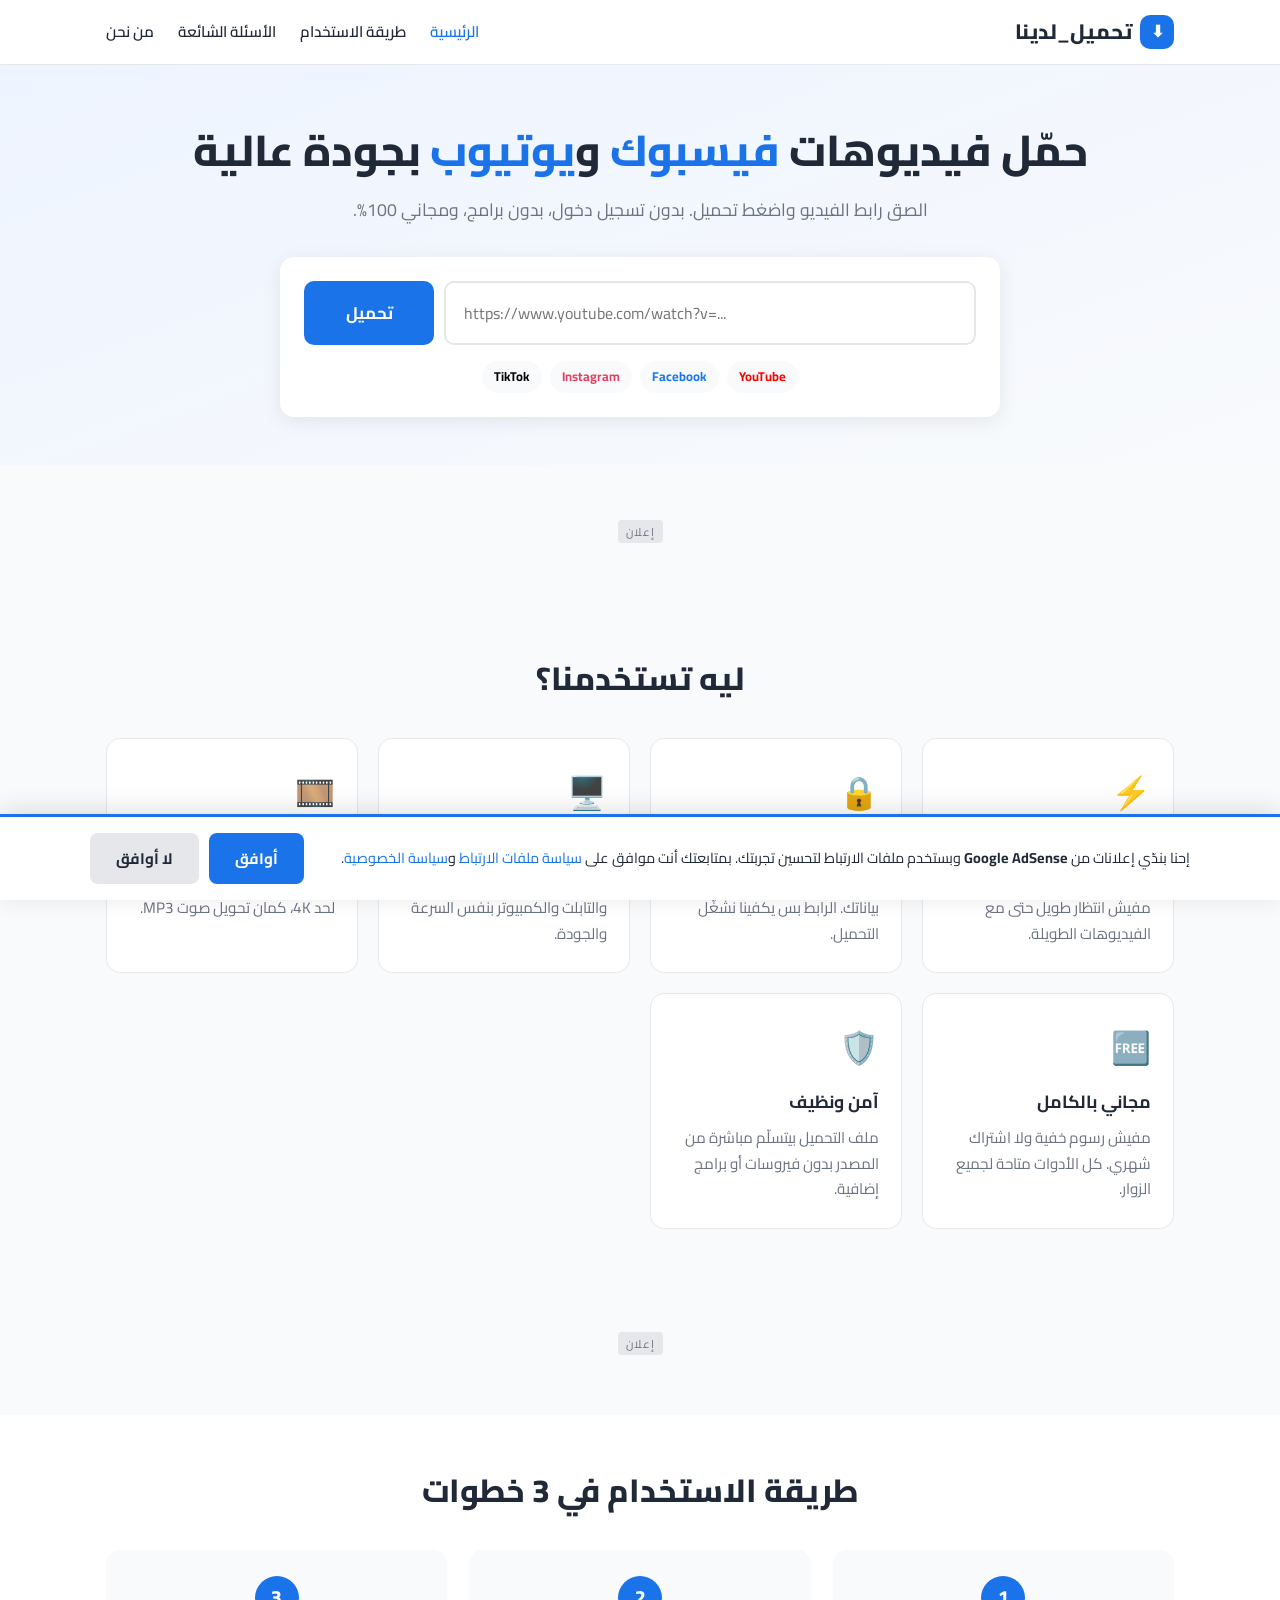
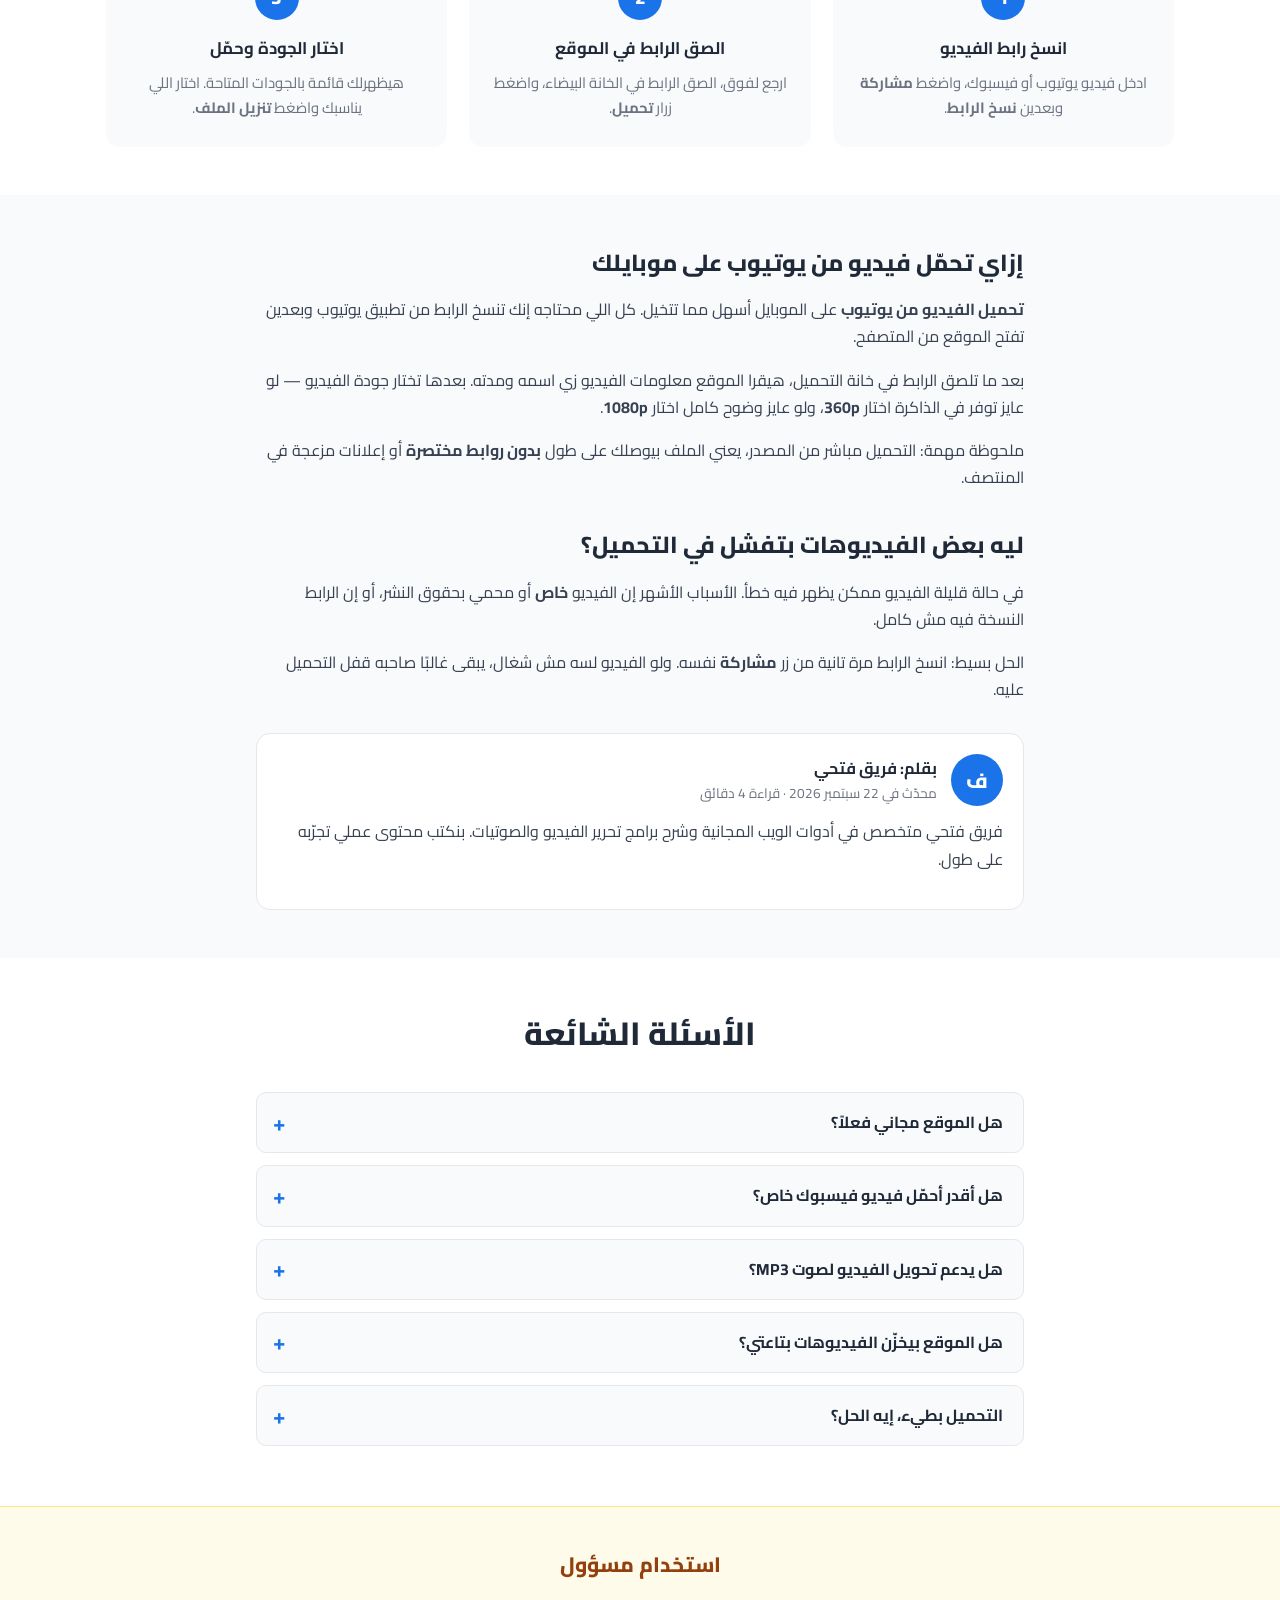
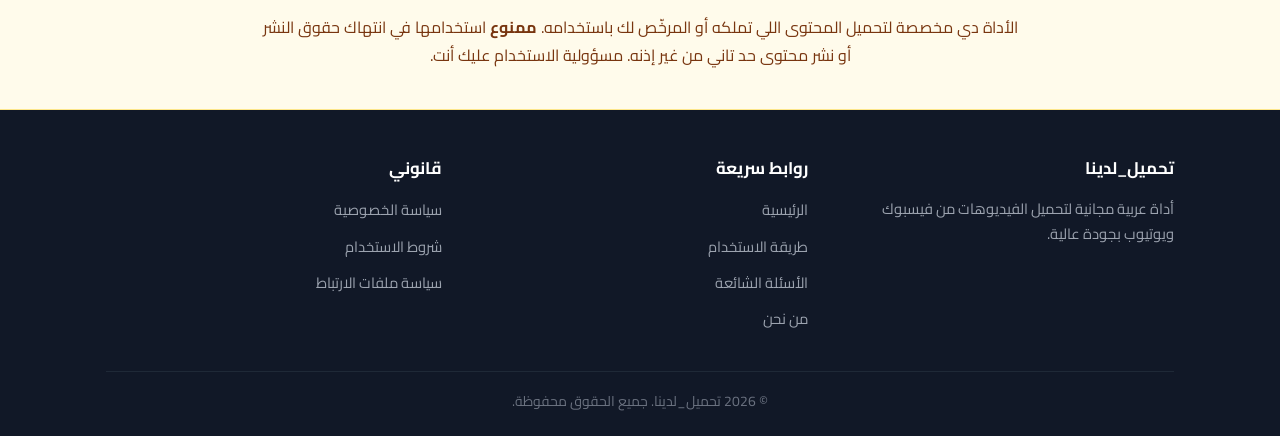
==== index.html @ 4480f0b0 "Video downloader site: frontend + Vercel API + local server" ====
<!DOCTYPE html>
<html lang="ar" dir="rtl">
<head>
    <meta charset="UTF-8">
    <meta name="viewport" content="width=device-width, initial-scale=1.0">
    <title>تحميل الفيديو من فيسبوك ويوتيوب - مجاني وسريع 2026</title>
    <meta name="description" content="أداة عربية مجانية لتحميل الفيديوهات من فيسبوك ويوتيوب بجودة عالية حتى 4K. بدون تسجيل دخول، بدون برامج، وتعمل على الموبايل والكمبيوتر.">
    <meta name="keywords" content="تحميل فيديو فيسبوك, تحميل فيديو يوتيوب, تنزيل فيديو, فيديو HD">
    <meta name="author" content="فريق فتحي">
    <meta name="robots" content="index, follow">
    <meta property="og:title" content="تحميل الفيديو من فيسبوك ويوتيوب - مجاني وسريع">
    <meta property="og:description" content="حمّل أي فيديو من فيسبوك أو يوتيوب بجودة عالية بدون تسجيل دخول.">
    <meta property="og:type" content="website">
    <meta property="og:locale" content="ar_AR">

    <!-- AdSense (استبدل بمعرفك) -->
    <meta name="google-adsense-account" content="ca-pub-XXXXXXXXXXXXXXXX">

    <link rel="preconnect" href="https://fonts.googleapis.com">
    <link rel="preconnect" href="https://fonts.gstatic.com" crossorigin>
    <link href="https://fonts.googleapis.com/css2?family=Cairo:wght@400;600;700;800&display=swap" rel="stylesheet">
    <link rel="stylesheet" href="css/style.css">

    <script type="application/ld+json">
    {
      "@context": "https://schema.org",
      "@type": "WebApplication",
      "name": "تحميل الفيديو من فيسبوك ويوتيوب",
      "applicationCategory": "MultimediaApplication",
      "operatingSystem": "Any",
      "offers": { "@type": "Offer", "price": "0" },
      "description": "أداة مجانية لتحميل الفيديوهات من فيسبوك ويوتيوب بجودة عالية."
    }
    </script>
</head>
<body>

<!-- شريط التنقل -->
<header class="site-header">
    <div class="container">
        <a href="index.html" class="logo">
            <span class="logo-icon">⬇</span>
            <span class="logo-text">تحميل_لدينا</span>
        </a>
        <nav class="main-nav" id="mainNav">
            <a href="index.html" class="active">الرئيسية</a>
            <a href="#how">طريقة الاستخدام</a>
            <a href="#faq">الأسئلة الشائعة</a>
            <a href="pages/about.html">من نحن</a>
        </nav>
        <button class="nav-toggle" id="navToggle" aria-label="فتح القائمة">
            <span></span><span></span><span></span>
        </button>
    </div>
</header>

<!-- البانر الرئيسي مع أداة التحميل -->
<section class="hero">
    <div class="container">
        <h1>حمّل فيديوهات <span class="highlight">فيسبوك</span> و<span class="highlight">يوتيوب</span> بجودة عالية</h1>
        <p class="hero-sub">الصق رابط الفيديو واضغط تحميل. بدون تسجيل دخول، بدون برامج، ومجاني 100%.</p>

        <div class="downloader-box" id="downloader">
            <div class="input-group">
                <input type="url" id="videoUrl" class="url-input" placeholder="https://www.youtube.com/watch?v=..." aria-label="رابط الفيديو" autocomplete="off">
                <button class="btn-download" id="downloadBtn">
                    <span class="btn-text">تحميل</span>
                    <span class="btn-spinner" hidden></span>
                </button>
            </div>
            <div class="platform-tags">
                <span class="tag tag-yt">YouTube</span>
                <span class="tag tag-fb">Facebook</span>
                <span class="tag tag-ig">Instagram</span>
                <span class="tag tag-tt">TikTok</span>
            </div>
            <div class="result" id="result" hidden></div>
        </div>
    </div>
</section>

<!-- مساحة إعلانية علوية -->
<div class="ad-slot ad-top">
    <span class="ad-label">إعلان</span>
    <ins class="adsbygoogle"
         style="display:block"
         data-ad-client="ca-pub-XXXXXXXXXXXXXXXX"
         data-ad-slot="1111111111"
         data-ad-format="auto"
         data-full-width-responsive="true"></ins>
</div>

<!-- المميزات -->
<section class="features">
    <div class="container">
        <h2>ليه تستخدمنا؟</h2>
        <div class="features-grid">
            <div class="feature-card">
                <div class="feature-icon">⚡</div>
                <h3>تحميل سريع</h3>
                <p>الخوادم بتتحمل الفيديو فوراً، يعني مفيش انتظار طويل حتى مع الفيديوهات الطويلة.</p>
            </div>
            <div class="feature-card">
                <div class="feature-icon">🔒</div>
                <h3>بدون تسجيل</h3>
                <p>مش محتاج تعمل حساب أو تدخل بياناتك. الرابط بس يكفينا نشغّل التحميل.</p>
            </div>
            <div class="feature-card">
                <div class="feature-icon">🖥️</div>
                <h3>على كل الأجهزة</h3>
                <p>الموقع شغّال على الموبايل والتابلت والكمبيوتر بنفس السرعة والجودة.</p>
            </div>
            <div class="feature-card">
                <div class="feature-icon">🎞️</div>
                <h3>جودة عالية</h3>
                <p>اختار الجودة اللي تناسبك من 360p لحد 4K، كمان تحويل صوت MP3.</p>
            </div>
            <div class="feature-card">
                <div class="feature-icon">🆓</div>
                <h3>مجاني بالكامل</h3>
                <p>مفيش رسوم خفية ولا اشتراك شهري. كل الأدوات متاحة لجميع الزوار.</p>
            </div>
            <div class="feature-card">
                <div class="feature-icon">🛡️</div>
                <h3>آمن ونظيف</h3>
                <p>ملف التحميل بيتسلّم مباشرة من المصدر بدون فيروسات أو برامج إضافية.</p>
            </div>
        </div>
    </div>
</section>

<!-- مساحة إعلانية -->
<div class="ad-slot">
    <span class="ad-label">إعلان</span>
    <ins class="adsbygoogle"
         style="display:block"
         data-ad-client="ca-pub-XXXXXXXXXXXXXXXX"
         data-ad-slot="2222222222"
         data-ad-format="auto"
         data-full-width-responsive="true"></ins>
</div>

<!-- طريقة الاستخدام -->
<section class="how" id="how">
    <div class="container">
        <h2>طريقة الاستخدام في 3 خطوات</h2>
        <div class="steps">
            <div class="step">
                <span class="step-num">1</span>
                <h3>انسخ رابط الفيديو</h3>
                <p>ادخل فيديو يوتيوب أو فيسبوك، واضغط <strong>مشاركة</strong> وبعدين <strong>نسخ الرابط</strong>.</p>
            </div>
            <div class="step">
                <span class="step-num">2</span>
                <h3>الصق الرابط في الموقع</h3>
                <p>ارجع لفوق، الصق الرابط في الخانة البيضاء، واضغط زرار <strong>تحميل</strong>.</p>
            </div>
            <div class="step">
                <span class="step-num">3</span>
                <h3>اختار الجودة وحمّل</h3>
                <p>هيظهرلك قائمة بالجودات المتاحة. اختار اللي يناسبك واضغط <strong>تنزيل الملف</strong>.</p>
            </div>
        </div>
    </div>
</section>

<!-- مقال مساعد (محتوى مفيد) -->
<section class="content-section">
    <div class="container narrow">
        <h2>إزاي تحمّل فيديو من يوتيوب على موبايلك</h2>
        <p><strong>تحميل الفيديو من يوتيوب</strong> على الموبايل أسهل مما تتخيل. كل اللي محتاجه إنك تنسخ الرابط من تطبيق يوتيوب وبعدين تفتح الموقع من المتصفح.</p>
        <p>بعد ما تلصق الرابط في خانة التحميل، هيقرا الموقع معلومات الفيديو زي اسمه ومدته. بعدها تختار جودة الفيديو — لو عايز توفر في الذاكرة اختار <strong>360p</strong>، ولو عايز وضوح كامل اختار <strong>1080p</strong>.</p>
        <p>ملحوظة مهمة: التحميل مباشر من المصدر، يعني الملف بيوصلك على طول <strong>بدون روابط مختصرة</strong> أو إعلانات مزعجة في المنتصف.</p>

        <h2>ليه بعض الفيديوهات بتفشل في التحميل؟</h2>
        <p>في حالة قليلة الفيديو ممكن يظهر فيه خطأ. الأسباب الأشهر إن الفيديو <strong>خاص</strong> أو محمي بحقوق النشر، أو إن الرابط النسخة فيه مش كامل.</p>
        <p>الحل بسيط: انسخ الرابط مرة تانية من زر <strong>مشاركة</strong> نفسه. ولو الفيديو لسه مش شغال، يبقى غالبًا صاحبه قفل التحميل عليه.</p>

        <div class="author-box">
            <div class="author-info">
                <span class="author-avatar">ف</span>
                <div>
                    <strong>بقلم: فريق فتحي</strong>
                    <span class="author-meta">محدّث في 22 سبتمبر 2026 · قراءة 4 دقائق</span>
                </div>
            </div>
            <p class="author-bio">فريق فتحي متخصص في أدوات الويب المجانية وشرح برامج تحرير الفيديو والصوتيات. بنكتب محتوى عملي تجرّبه على طول.</p>
        </div>
    </div>
</section>

<!-- الأسئلة الشائعة -->
<section class="faq" id="faq">
    <div class="container narrow">
        <h2>الأسئلة الشائعة</h2>

        <details class="faq-item">
            <summary>هل الموقع مجاني فعلاً؟</summary>
            <p>أيوه، كل الأدوات مجانية ومفتوحة للجميع. مفيش اشتراك ولا حد أقصى لعدد التحميلات.</p>
        </details>

        <details class="faq-item">
            <summary>هل أقدر أحمّل فيديو فيسبوك خاص؟</summary>
            <p>للاسف لا. الفيديوهات الخاصة أو المحمية بحساب مقفول مش هتشتغل لأن النظام محتاج يشوف الرابط من جوه.</p>
        </details>

        <details class="faq-item">
            <summary>هل يدعم تحويل الفيديو لصوت MP3؟</summary>
            <p>أيوه، بعد ما تلصق الرابط هتلاقي خيار <strong>MP3</strong> في قائمة الجودات. منه تحصل على الصوت بس.</p>
        </details>

        <details class="faq-item">
            <summary>هل الموقع بيخزّن الفيديوهات بتاعتي؟</summary>
            <p>لا، التحميل بيحصل بينك وبين مصدر الفيديو مباشرة. إحنا مش بنخزّن أي ملفات على سيرفراتنا.</p>
        </details>

        <details class="faq-item">
            <summary>التحميل بطيء، إيه الحل؟</summary>
            <p>جرّب تغيّر الجودة لأخف واحدة، أو اتأكد إن النت عندك مستقر. لو استمرت المشكلة، جرّب تفتح الموقع في وقت تاني.</p>
        </details>
    </div>
</section>

<!-- تحذير قانوني -->
<section class="legal-note">
    <div class="container narrow">
        <h2>استخدام مسؤول</h2>
        <p>الأداة دي مخصصة لتحميل المحتوى اللي تملكه أو المرخّص لك باستخدامه. <strong>ممنوع</strong> استخدامها في انتهاك حقوق النشر أو نشر محتوى حد تاني من غير إذنه. مسؤولية الاستخدام عليك أنت.</p>
    </div>
</section>

<!-- الفوتر -->
<footer class="site-footer">
    <div class="container">
        <div class="footer-grid">
            <div class="footer-col">
                <h3>تحميل_لدينا</h3>
                <p>أداة عربية مجانية لتحميل الفيديوهات من فيسبوك ويوتيوب بجودة عالية.</p>
            </div>
            <div class="footer-col">
                <h3>روابط سريعة</h3>
                <ul>
                    <li><a href="index.html">الرئيسية</a></li>
                    <li><a href="#how">طريقة الاستخدام</a></li>
                    <li><a href="#faq">الأسئلة الشائعة</a></li>
                    <li><a href="pages/about.html">من نحن</a></li>
                </ul>
            </div>
            <div class="footer-col">
                <h3>قانوني</h3>
                <ul>
                    <li><a href="pages/privacy.html">سياسة الخصوصية</a></li>
                    <li><a href="pages/terms.html">شروط الاستخدام</a></li>
                    <li><a href="pages/cookies.html">سياسة ملفات الارتباط</a></li>
                </ul>
            </div>
        </div>
        <div class="footer-bottom">
            <p>© 2026 تحميل_لدينا. جميع الحقوق محفوظة.</p>
        </div>
    </div>
</footer>

<!-- بانر الموافقة على الكوكيز -->
<div class="consent-banner" id="consentBanner" hidden>
    <div class="consent-inner">
        <p>إحنا بندّي إعلانات من <strong>Google AdSense</strong> وبستخدم ملفات الارتباط لتحسين تجربتك. بمتابعتك أنت موافق على <a href="pages/cookies.html">سياسة ملفات الارتباط</a> و<a href="pages/privacy.html">سياسة الخصوصية</a>.</p>
        <div class="consent-actions">
            <button class="btn-consent accept" id="consentAccept">أوافق</button>
            <button class="btn-consent decline" id="consentDecline">لا أوافق</button>
        </div>
    </div>
</div>

<script src="js/main.js"></script>
</body>
</html>
---- css/style.css ----
/* ===== المتغيرات ===== */
:root {
    --primary: #1a73e8;
    --primary-dark: #1557b0;
    --bg: #f8fafc;
    --white: #ffffff;
    --text: #1f2937;
    --text-light: #6b7280;
    --border: #e5e7eb;
    --radius: 14px;
    --shadow: 0 4px 20px rgba(0, 0, 0, .08);
    --yt: #ff0000;
    --fb: #1877f2;
    --ig: #e4405f;
    --tt: #000000;
}

/* ===== إعادة تعيين ===== */
* { margin: 0; padding: 0; box-sizing: border-box; }

html { scroll-behavior: smooth; }

body {
    font-family: 'Cairo', sans-serif;
    background: var(--bg);
    color: var(--text);
    line-height: 1.7;
    dir: rtl;
}

.container { max-width: 1100px; margin: 0 auto; padding: 0 16px; }
.container.narrow { max-width: 800px; }

img { max-width: 100%; display: block; }

a { color: var(--primary); text-decoration: none; }
a:hover { text-decoration: underline; }

/* ===== الهيدر ===== */
.site-header {
    background: var(--white);
    border-bottom: 1px solid var(--border);
    position: sticky;
    top: 0;
    z-index: 100;
}

.site-header .container {
    display: flex;
    align-items: center;
    justify-content: space-between;
    height: 64px;
}

.logo {
    display: flex;
    align-items: center;
    gap: 8px;
    font-weight: 800;
    font-size: 1.3rem;
    color: var(--text);
    text-decoration: none;
}

.logo-icon {
    background: var(--primary);
    color: var(--white);
    width: 34px;
    height: 34px;
    border-radius: 10px;
    display: grid;
    place-items: center;
    font-size: 1rem;
}

.main-nav { display: flex; gap: 24px; align-items: center; }

.main-nav a {
    color: var(--text);
    font-weight: 600;
    font-size: .95rem;
    text-decoration: none;
    transition: color .2s;
}

.main-nav a:hover,
.main-nav a.active { color: var(--primary); }

.nav-toggle {
    display: none;
    flex-direction: column;
    gap: 5px;
    background: none;
    border: none;
    cursor: pointer;
    padding: 6px;
}

.nav-toggle span {
    width: 24px;
    height: 2.5px;
    background: var(--text);
    border-radius: 3px;
}

/* ===== البانر الرئيسي ===== */
.hero {
    background: linear-gradient(160deg, #eef4ff 0%, #f8fafc 100%);
    padding: 56px 0 48px;
    text-align: center;
}

.hero h1 {
    font-size: clamp(1.7rem, 4.5vw, 2.7rem);
    font-weight: 800;
    line-height: 1.4;
    margin-bottom: 14px;
}

.highlight { color: var(--primary); }

.hero-sub {
    color: var(--text-light);
    font-size: 1.1rem;
    max-width: 640px;
    margin: 0 auto 32px;
}

/* ===== صندوق التحميل ===== */
.downloader-box {
    background: var(--white);
    border-radius: var(--radius);
    box-shadow: var(--shadow);
    padding: 24px;
    max-width: 720px;
    margin: 0 auto;
    text-align: right;
}

.input-group {
    display: flex;
    gap: 10px;
    flex-wrap: wrap;
}

.url-input {
    flex: 1;
    min-width: 220px;
    padding: 15px 18px;
    border: 2px solid var(--border);
    border-radius: 10px;
    font-size: 1rem;
    font-family: inherit;
    direction: ltr;
    text-align: left;
    transition: border-color .2s;
}

.url-input:focus {
    outline: none;
    border-color: var(--primary);
}

.btn-download {
    background: var(--primary);
    color: var(--white);
    border: none;
    border-radius: 10px;
    padding: 15px 34px;
    font-size: 1.05rem;
    font-weight: 700;
    font-family: inherit;
    cursor: pointer;
    display: flex;
    align-items: center;
    justify-content: center;
    gap: 8px;
    min-width: 130px;
    transition: background .2s, transform .1s;
}

.btn-download:hover { background: var(--primary-dark); }
.btn-download:active { transform: scale(.97); }
.btn-download:disabled { opacity: .7; cursor: not-allowed; }

.btn-spinner {
    width: 18px;
    height: 18px;
    border: 3px solid rgba(255, 255, 255, .4);
    border-top-color: var(--white);
    border-radius: 50%;
    animation: spin .7s linear infinite;
}

@keyframes spin { to { transform: rotate(360deg); } }

.platform-tags {
    display: flex;
    gap: 8px;
    flex-wrap: wrap;
    margin-top: 16px;
    justify-content: center;
}

.tag {
    font-size: .8rem;
    font-weight: 700;
    padding: 5px 12px;
    border-radius: 20px;
    background: var(--bg);
    color: var(--text-light);
    direction: ltr;
}

.tag-yt { color: var(--yt); }
.tag-fb { color: var(--fb); }
.tag-ig { color: var(--ig); }
.tag-tt { color: var(--tt); }

/* ===== نتيجة التحميل ===== */
.result { margin-top: 20px; }

.result-card {
    display: flex;
    gap: 16px;
    align-items: center;
    background: var(--bg);
    border-radius: 10px;
    padding: 14px;
    margin-bottom: 14px;
    flex-wrap: wrap;
}

.result-thumb {
    width: 120px;
    height: 70px;
    object-fit: cover;
    border-radius: 8px;
    background: var(--border);
    flex-shrink: 0;
}

.result-info { flex: 1; min-width: 180px; }

.result-title {
    font-weight: 700;
    font-size: .98rem;
    margin-bottom: 4px;
    display: -webkit-box;
    -webkit-line-clamp: 2;
    -webkit-box-orient: vertical;
    overflow: hidden;
}

.result-meta {
    font-size: .85rem;
    color: var(--text-light);
}

.quality-list { display: flex; flex-direction: column; gap: 8px; }

.quality-row {
    display: flex;
    align-items: center;
    justify-content: space-between;
    gap: 10px;
    background: var(--white);
    border: 1px solid var(--border);
    border-radius: 10px;
    padding: 10px 14px;
    flex-wrap: wrap;
}

.quality-label { font-weight: 700; font-size: .95rem; }

.btn-q {
    background: var(--primary);
    color: var(--white);
    border: none;
    border-radius: 8px;
    padding: 9px 20px;
    font-weight: 700;
    font-family: inherit;
    font-size: .9rem;
    cursor: pointer;
    direction: ltr;
    transition: background .2s;
}

.btn-q:hover { background: var(--primary-dark); }
.btn-q.mp3 { background: #10b981; }
.btn-q.mp3:hover { background: #059669; }

.result-error {
    background: #fef2f2;
    border: 1px solid #fecaca;
    color: #b91c1c;
    padding: 14px 16px;
    border-radius: 10px;
    font-size: .95rem;
}

.result-note {
    background: #eff6ff;
    border: 1px solid #bfdbfe;
    color: #1e40af;
    padding: 12px 16px;
    border-radius: 10px;
    font-size: .9rem;
    margin-top: 10px;
}

/* ===== الإعلانات ===== */
.ad-slot {
    max-width: 1100px;
    margin: 24px auto;
    padding: 0 16px;
    text-align: center;
    position: relative;
    min-height: 90px;
    display: flex;
    flex-direction: column;
    align-items: center;
    justify-content: center;
}

.ad-label {
    font-size: .7rem;
    color: var(--text-light);
    background: var(--border);
    padding: 2px 8px;
    border-radius: 4px;
    margin-bottom: 6px;
    letter-spacing: 1px;
}

/* ===== المميزات ===== */
.features { padding: 48px 0; }

.features h2,
.how h2,
.faq h2,
.content-section h2,
.legal-note h2 {
    text-align: center;
    font-size: clamp(1.4rem, 3.5vw, 2rem);
    font-weight: 800;
    margin-bottom: 32px;
}

.features-grid {
    display: grid;
    grid-template-columns: repeat(auto-fit, minmax(250px, 1fr));
    gap: 20px;
}

.feature-card {
    background: var(--white);
    border: 1px solid var(--border);
    border-radius: var(--radius);
    padding: 26px 22px;
    transition: transform .2s, box-shadow .2s;
}

.feature-card:hover {
    transform: translateY(-4px);
    box-shadow: var(--shadow);
}

.feature-icon { font-size: 2rem; margin-bottom: 12px; }

.feature-card h3 {
    font-size: 1.1rem;
    font-weight: 700;
    margin-bottom: 8px;
}

.feature-card p {
    color: var(--text-light);
    font-size: .95rem;
}

/* ===== خطوات الاستخدام ===== */
.how { padding: 48px 0; background: var(--white); }

.steps {
    display: grid;
    grid-template-columns: repeat(auto-fit, minmax(240px, 1fr));
    gap: 22px;
}

.step {
    background: var(--bg);
    border-radius: var(--radius);
    padding: 26px 22px;
    text-align: center;
    position: relative;
}

.step-num {
    display: inline-grid;
    place-items: center;
    width: 44px;
    height: 44px;
    background: var(--primary);
    color: var(--white);
    font-weight: 800;
    font-size: 1.2rem;
    border-radius: 50%;
    margin-bottom: 14px;
}

.step h3 { font-size: 1.05rem; font-weight: 700; margin-bottom: 8px; }
.step p { color: var(--text-light); font-size: .93rem; }

/* ===== قسم المحتوى ===== */
.content-section { padding: 48px 0; }

.content-section h2 {
    text-align: right;
    font-size: 1.45rem;
    margin-top: 34px;
    margin-bottom: 14px;
}

.content-section h2:first-child { margin-top: 0; }

.content-section p {
    margin-bottom: 16px;
    color: #374151;
    font-size: 1rem;
}

.author-box {
    background: var(--white);
    border: 1px solid var(--border);
    border-radius: var(--radius);
    padding: 20px;
    margin-top: 30px;
}

.author-info {
    display: flex;
    align-items: center;
    gap: 14px;
    margin-bottom: 12px;
}

.author-avatar {
    width: 52px;
    height: 52px;
    background: var(--primary);
    color: var(--white);
    border-radius: 50%;
    display: grid;
    place-items: center;
    font-weight: 800;
    font-size: 1.3rem;
    flex-shrink: 0;
}

.author-meta {
    display: block;
    color: var(--text-light);
    font-size: .85rem;
    font-weight: 400;
}

.author-bio {
    color: var(--text-light);
    font-size: .93rem;
}

/* ===== الأسئلة الشائعة ===== */
.faq { padding: 48px 0; background: var(--white); }

.faq-item {
    background: var(--bg);
    border: 1px solid var(--border);
    border-radius: 10px;
    margin-bottom: 12px;
    overflow: hidden;
}

.faq-item summary {
    padding: 16px 20px;
    font-weight: 700;
    cursor: pointer;
    list-style: none;
    position: relative;
    padding-left: 44px;
}

.faq-item summary::-webkit-details-marker { display: none; }

.faq-item summary::before {
    content: "+";
    position: absolute;
    left: 16px;
    top: 50%;
    transform: translateY(-50%);
    font-size: 1.4rem;
    color: var(--primary);
    font-weight: 700;
}

.faq-item[open] summary::before { content: "−"; }

.faq-item p {
    padding: 0 20px 18px;
    color: var(--text-light);
    font-size: .95rem;
}

/* ===== ملاحظة قانونية ===== */
.legal-note {
    padding: 40px 0;
    background: #fffbeb;
    border-top: 1px solid #fde68a;
    border-bottom: 1px solid #fde68a;
}

.legal-note h2 { color: #92400e; font-size: 1.3rem; }
.legal-note p { color: #78350f; text-align: center; }

/* ===== الفوتر ===== */
.site-footer {
    background: #111827;
    color: #d1d5db;
    padding: 44px 0 22px;
    margin-top: 0;
}

.footer-grid {
    display: grid;
    grid-template-columns: repeat(auto-fit, minmax(220px, 1fr));
    gap: 30px;
    margin-bottom: 30px;
}

.footer-col h3 {
    color: var(--white);
    font-size: 1.05rem;
    font-weight: 700;
    margin-bottom: 14px;
}

.footer-col p { font-size: .92rem; color: #9ca3af; }

.footer-col ul { list-style: none; }

.footer-col ul li { margin-bottom: 9px; }

.footer-col ul a {
    color: #9ca3af;
    font-size: .92rem;
    text-decoration: none;
    transition: color .2s;
}

.footer-col ul a:hover { color: var(--white); }

.footer-bottom {
    border-top: 1px solid #1f2937;
    padding-top: 18px;
    text-align: center;
    font-size: .87rem;
    color: #6b7280;
}

/* ===== بانر الموافقة ===== */
.consent-banner {
    position: fixed;
    bottom: 0;
    left: 0;
    right: 0;
    background: var(--white);
    border-top: 3px solid var(--primary);
    box-shadow: 0 -4px 24px rgba(0, 0, 0, .12);
    z-index: 1000;
    padding: 16px;
}

.consent-inner {
    max-width: 1100px;
    margin: 0 auto;
    display: flex;
    align-items: center;
    justify-content: space-between;
    gap: 18px;
    flex-wrap: wrap;
}

.consent-inner p {
    font-size: .9rem;
    color: var(--text);
    flex: 1;
    min-width: 260px;
}

.consent-actions { display: flex; gap: 10px; }

.btn-consent {
    border: none;
    border-radius: 8px;
    padding: 11px 26px;
    font-weight: 700;
    font-family: inherit;
    font-size: .95rem;
    cursor: pointer;
    transition: opacity .2s;
}

.btn-consent:hover { opacity: .88; }

.btn-consent.accept { background: var(--primary); color: var(--white); }
.btn-consent.decline { background: var(--border); color: var(--text); }

/* ===== الصفحات الداخلية ===== */
.page-hero {
    background: linear-gradient(160deg, #eef4ff 0%, #f8fafc 100%);
    padding: 44px 0;
    text-align: center;
}

.page-hero h1 { font-size: clamp(1.5rem, 4vw, 2.2rem); font-weight: 800; }
.page-hero p { color: var(--text-light); margin-top: 8px; }

.page-content { padding: 40px 0; }

.page-content h2 {
    font-size: 1.3rem;
    font-weight: 700;
    margin: 30px 0 12px;
}

.page-content h2:first-child { margin-top: 0; }

.page-content p, .page-content li {
    color: #374151;
    margin-bottom: 12px;
    font-size: .98rem;
}

.page-content ul, .page-content ol { padding-right: 24px; margin-bottom: 16px; }

/* ===== التصميم للجوال ===== */
@media (max-width: 768px) {
    .nav-toggle { display: flex; }

    .main-nav {
        display: none;
        position: absolute;
        top: 64px;
        left: 0;
        right: 0;
        background: var(--white);
        flex-direction: column;
        padding: 16px;
        gap: 4px;
        border-bottom: 1px solid var(--border);
        box-shadow: var(--shadow);
    }

    .main-nav.open { display: flex; }

    .main-nav a {
        padding: 12px;
        width: 100%;
        border-radius: 8px;
    }

    .main-nav a:hover { background: var(--bg); }

    .hero { padding: 36px 0 32px; }

    .input-group { flex-direction: column; }

    .btn-download { width: 100%; }

    .result-card { flex-direction: column; align-items: flex-start; }
    .result-thumb { width: 100%; height: 160px; }

    .consent-inner { flex-direction: column; align-items: stretch; text-align: center; }
    .consent-actions { justify-content: center; }
    .btn-consent { flex: 1; }
}

/* ===== تحسين الوصول ===== */
@media (prefers-reduced-motion: reduce) {
    * { animation: none !important; transition: none !important; scroll-behavior: auto; }
}

:focus-visible {
    outline: 3px solid var(--primary);
    outline-offset: 2px;
}
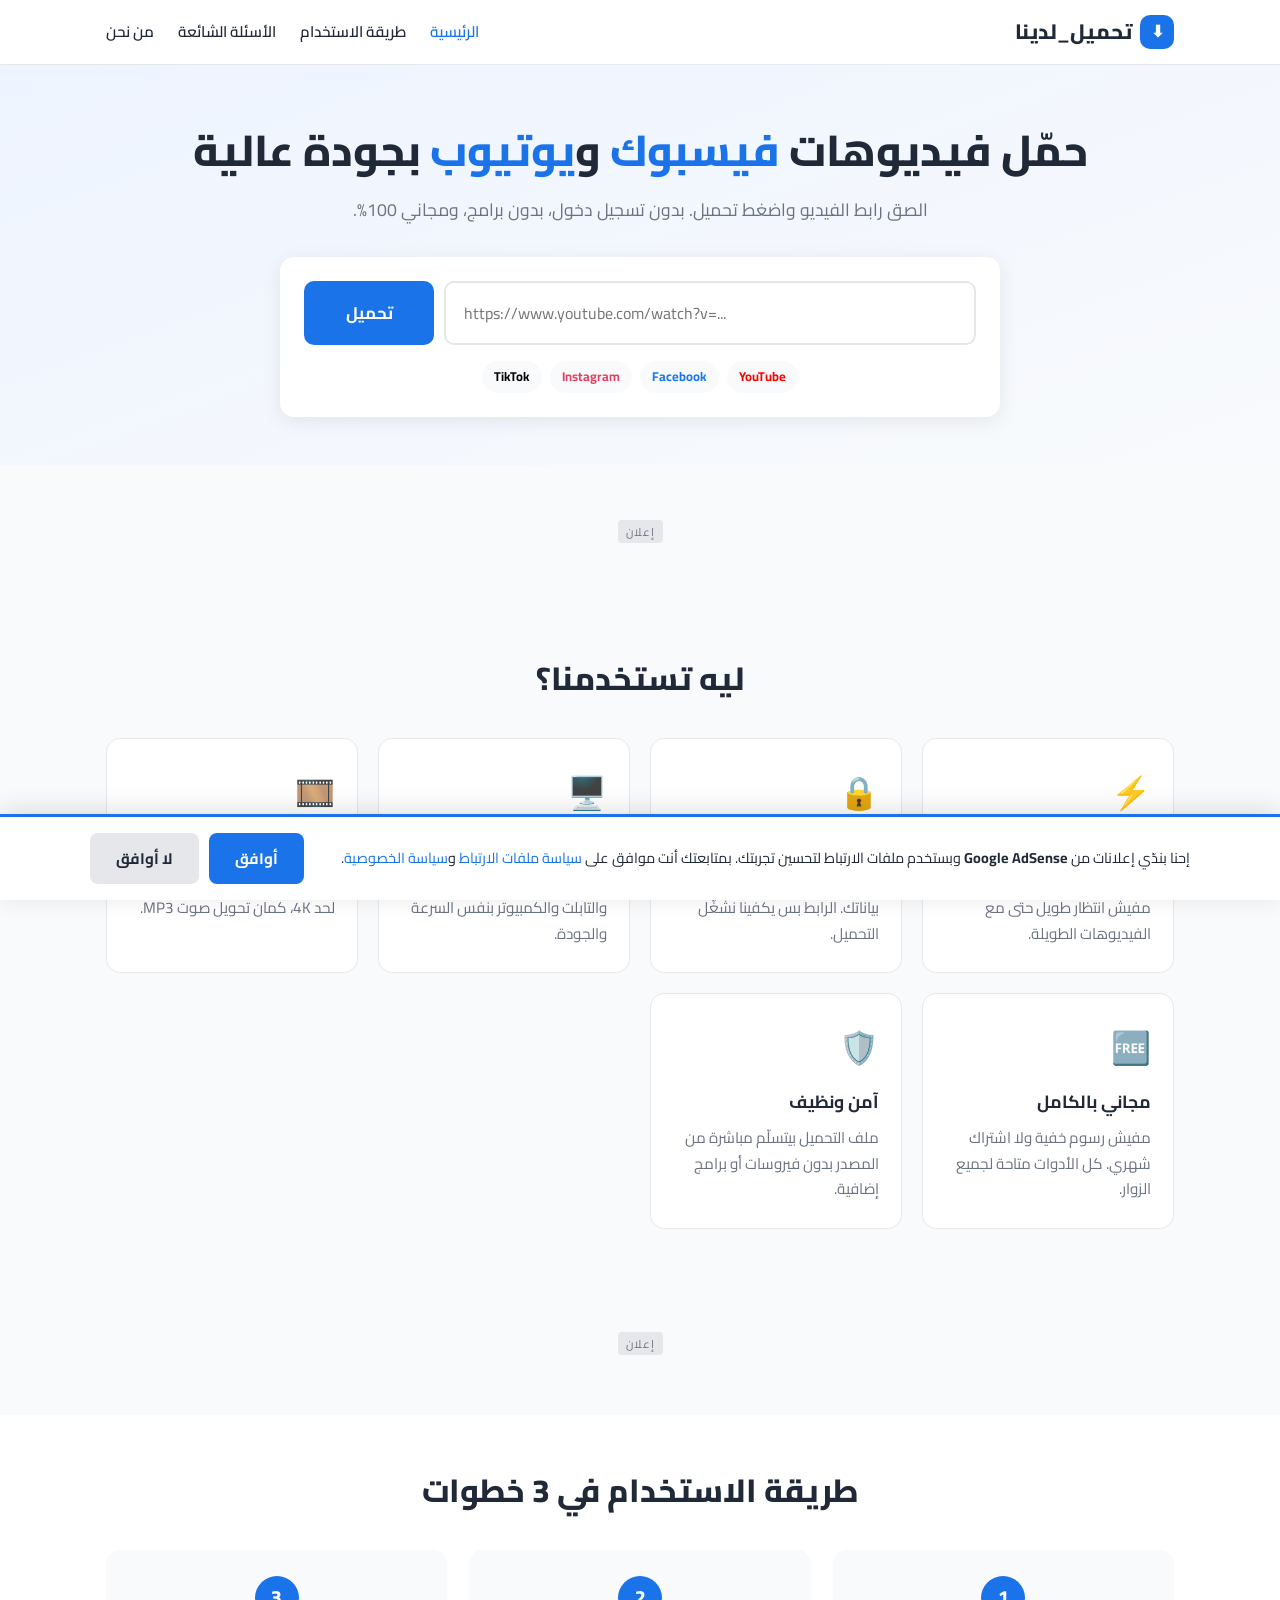
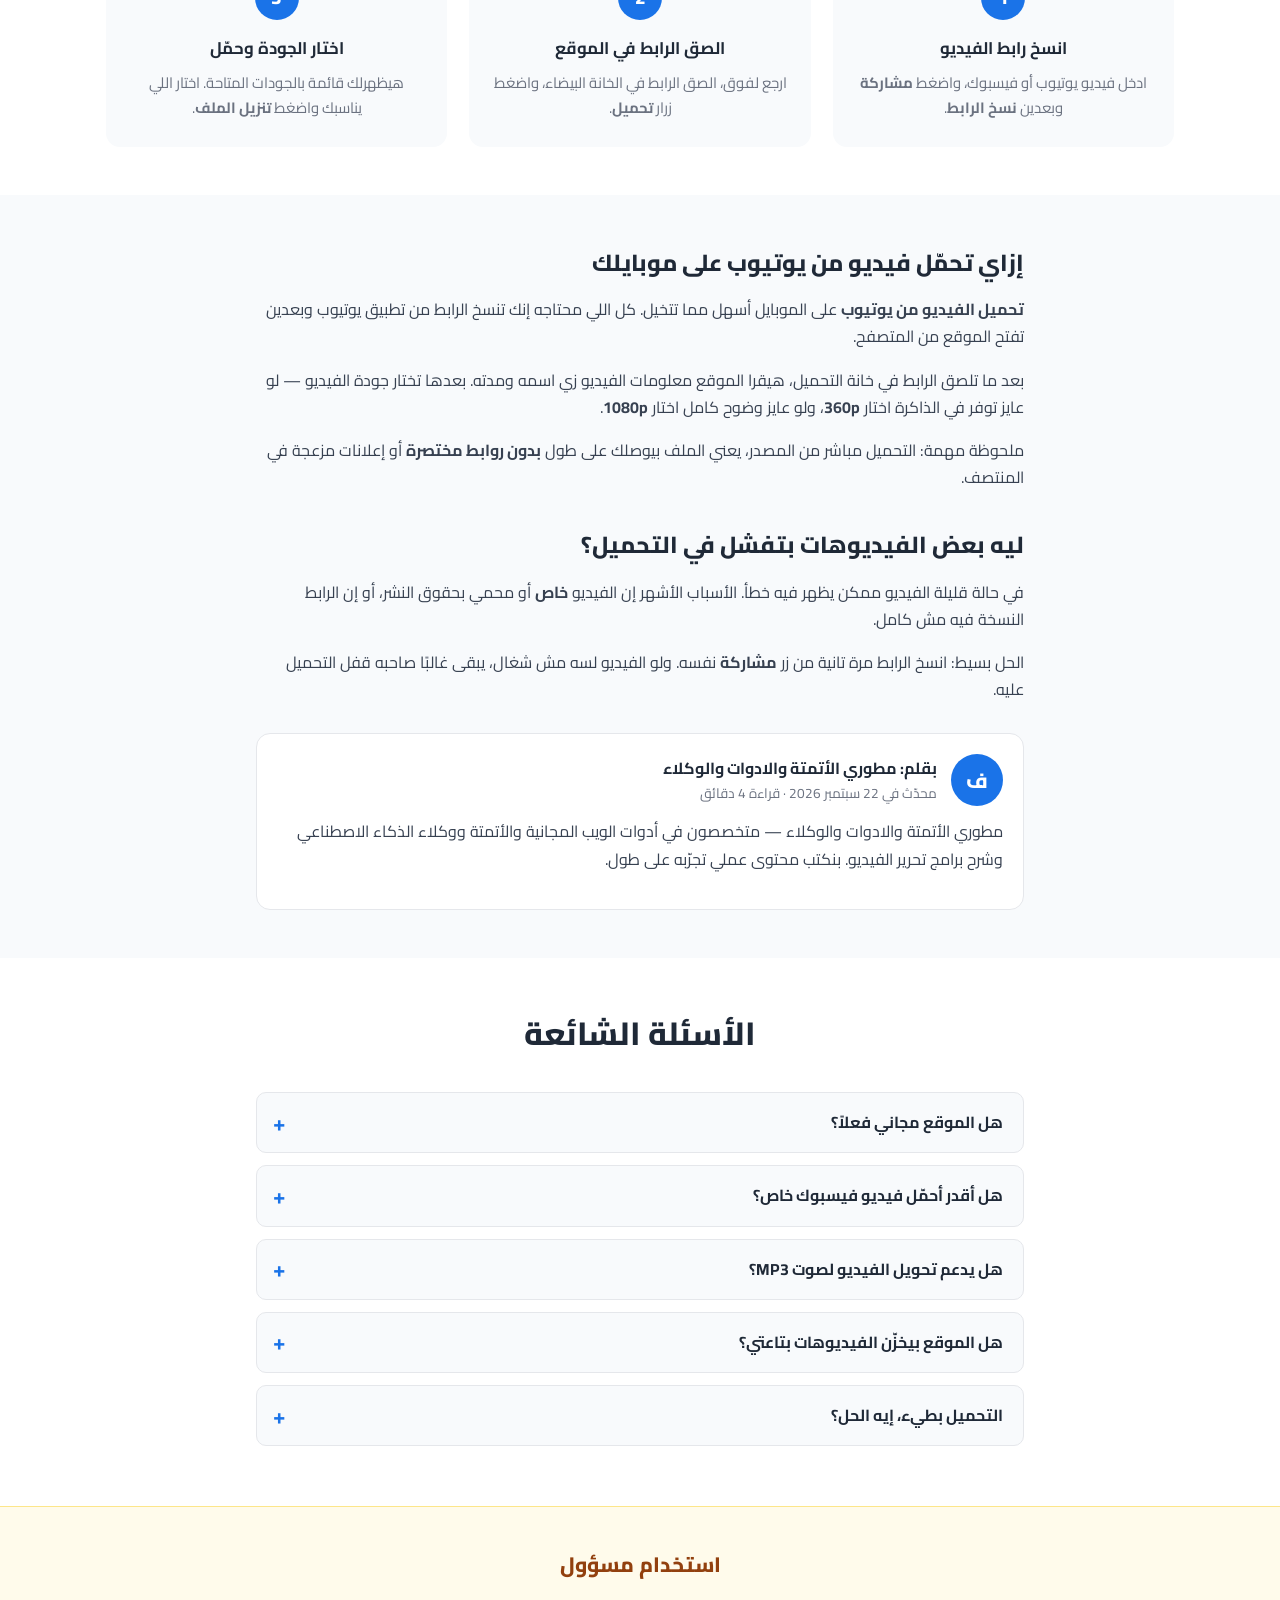
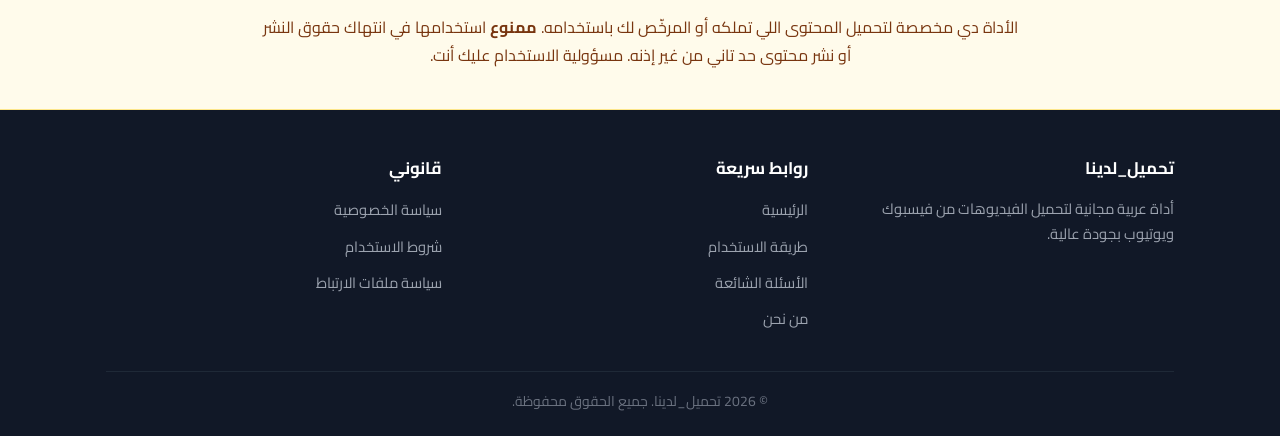
==== commit 2befb317: "Rename author to Automation, Tools & Agents Developers" ====
--- a/index.html
+++ b/index.html
@@ -1,12 +1,14 @@
 <!DOCTYPE html>
 <html lang="ar" dir="rtl">
 <head>
+    <!-- Monetag MultiTag -->
+    <script src="https://quge5.com/88/tag.min.js" data-zone="284636" async data-cfasync="false"></script>
     <meta charset="UTF-8">
     <meta name="viewport" content="width=device-width, initial-scale=1.0">
     <title>تحميل الفيديو من فيسبوك ويوتيوب - مجاني وسريع 2026</title>
     <meta name="description" content="أداة عربية مجانية لتحميل الفيديوهات من فيسبوك ويوتيوب بجودة عالية حتى 4K. بدون تسجيل دخول، بدون برامج، وتعمل على الموبايل والكمبيوتر.">
     <meta name="keywords" content="تحميل فيديو فيسبوك, تحميل فيديو يوتيوب, تنزيل فيديو, فيديو HD">
-    <meta name="author" content="فريق فتحي">
+    <meta name="author" content="مطوري الأتمتة والادوات والوكلاء">
     <meta name="robots" content="index, follow">
     <meta property="og:title" content="تحميل الفيديو من فيسبوك ويوتيوب - مجاني وسريع">
     <meta property="og:description" content="حمّل أي فيديو من فيسبوك أو يوتيوب بجودة عالية بدون تسجيل دخول.">
@@ -180,11 +182,11 @@
             <div class="author-info">
                 <span class="author-avatar">ف</span>
                 <div>
-                    <strong>بقلم: فريق فتحي</strong>
+                    <strong>بقلم: مطوري الأتمتة والادوات والوكلاء</strong>
                     <span class="author-meta">محدّث في 22 سبتمبر 2026 · قراءة 4 دقائق</span>
                 </div>
             </div>
-            <p class="author-bio">فريق فتحي متخصص في أدوات الويب المجانية وشرح برامج تحرير الفيديو والصوتيات. بنكتب محتوى عملي تجرّبه على طول.</p>
+            <p class="author-bio">مطوري الأتمتة والادوات والوكلاء — متخصصون في أدوات الويب المجانية والأتمتة ووكلاء الذكاء الاصطناعي وشرح برامج تحرير الفيديو. بنكتب محتوى عملي تجرّبه على طول.</p>
         </div>
     </div>
 </section>
@@ -273,5 +275,10 @@
 </div>
 
 <script src="js/main.js"></script>
+<script>
+if ('serviceWorker' in navigator) {
+    navigator.serviceWorker.register('/sw.js').catch(() => {});
+}
+</script>
 </body>
 </html>
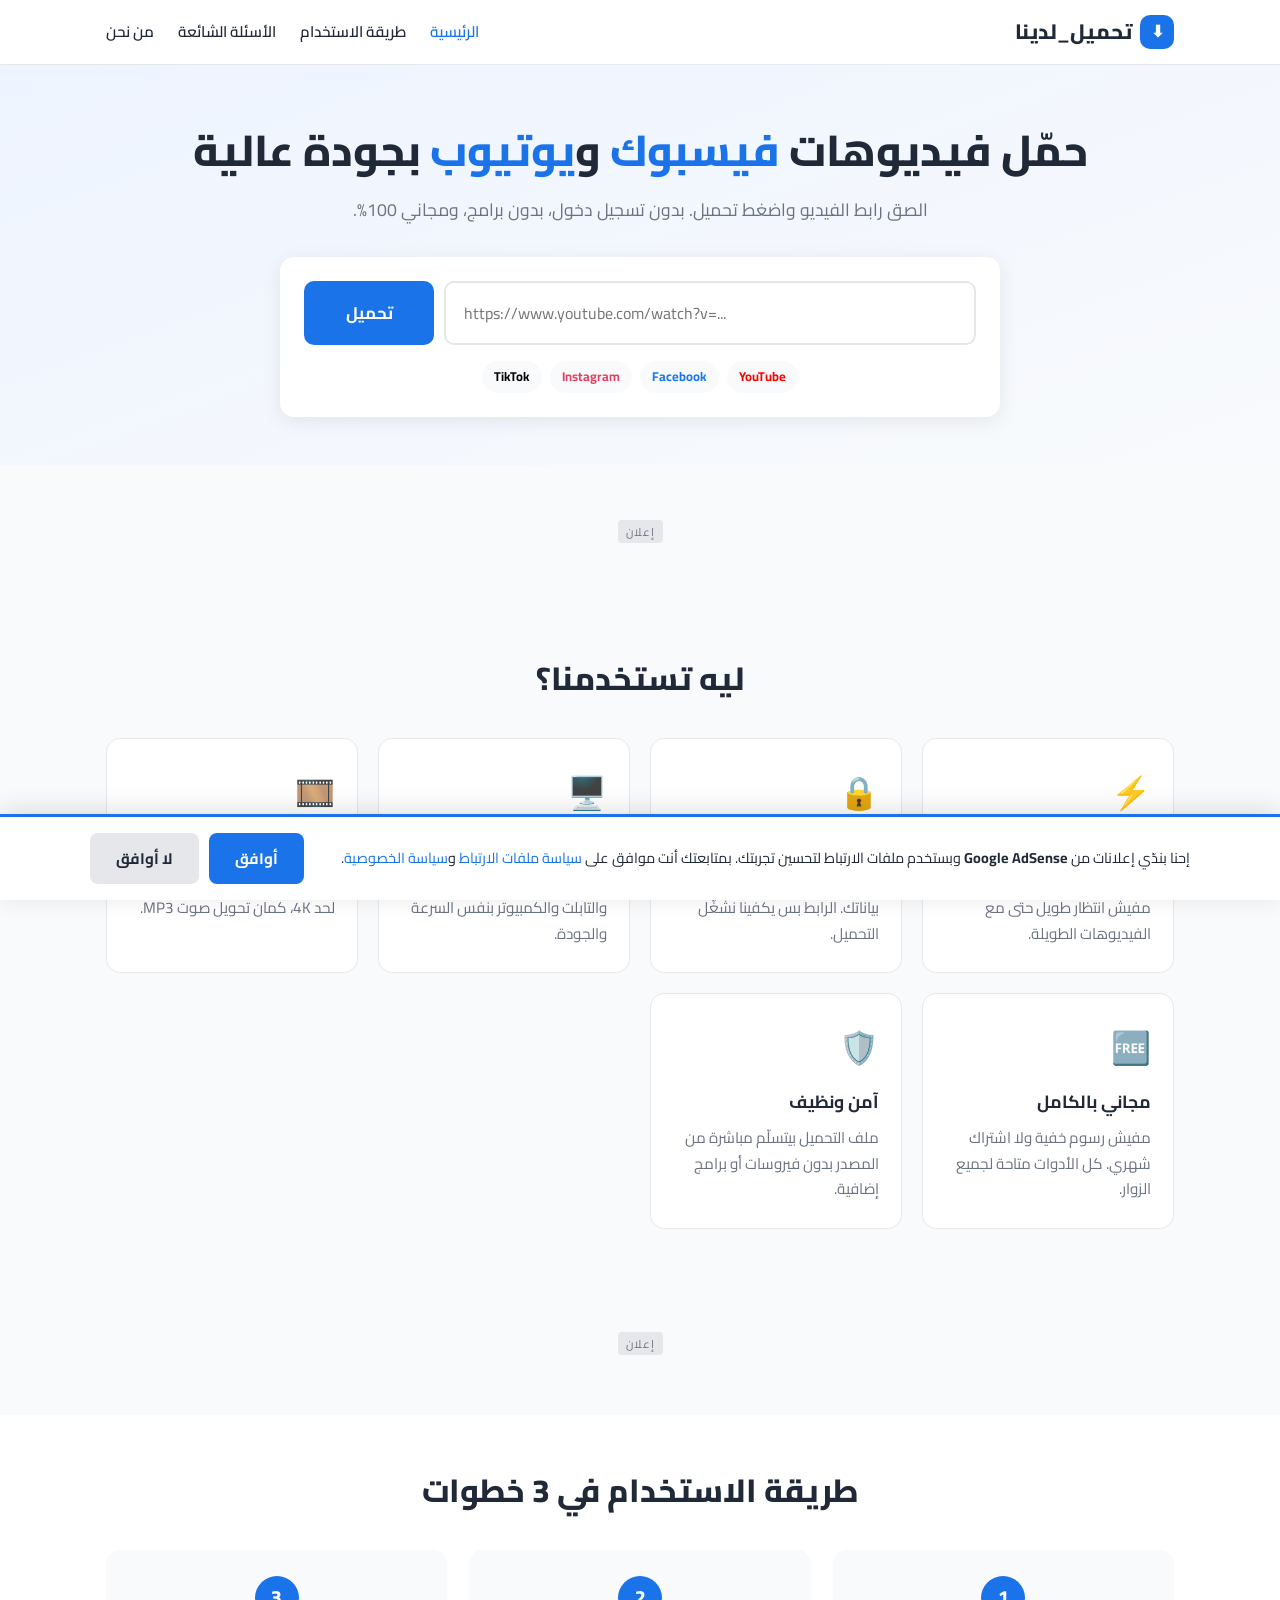
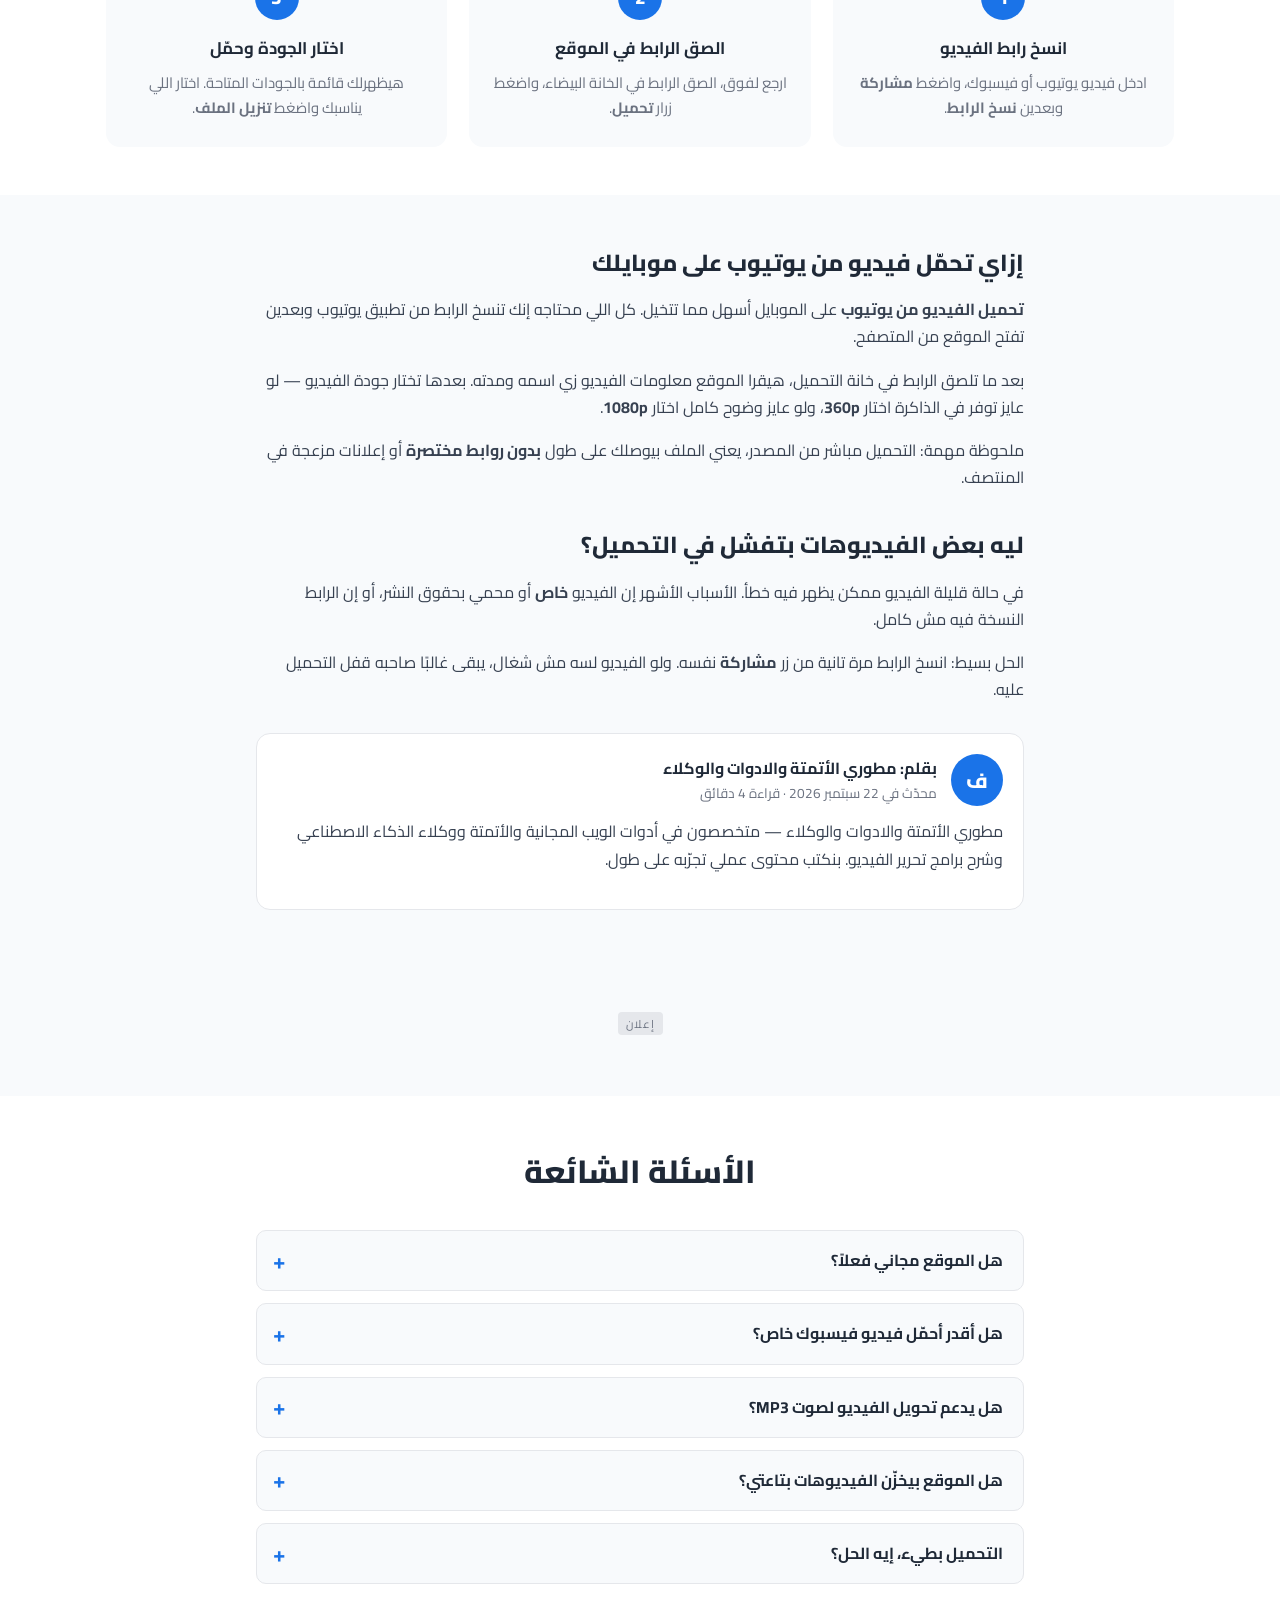
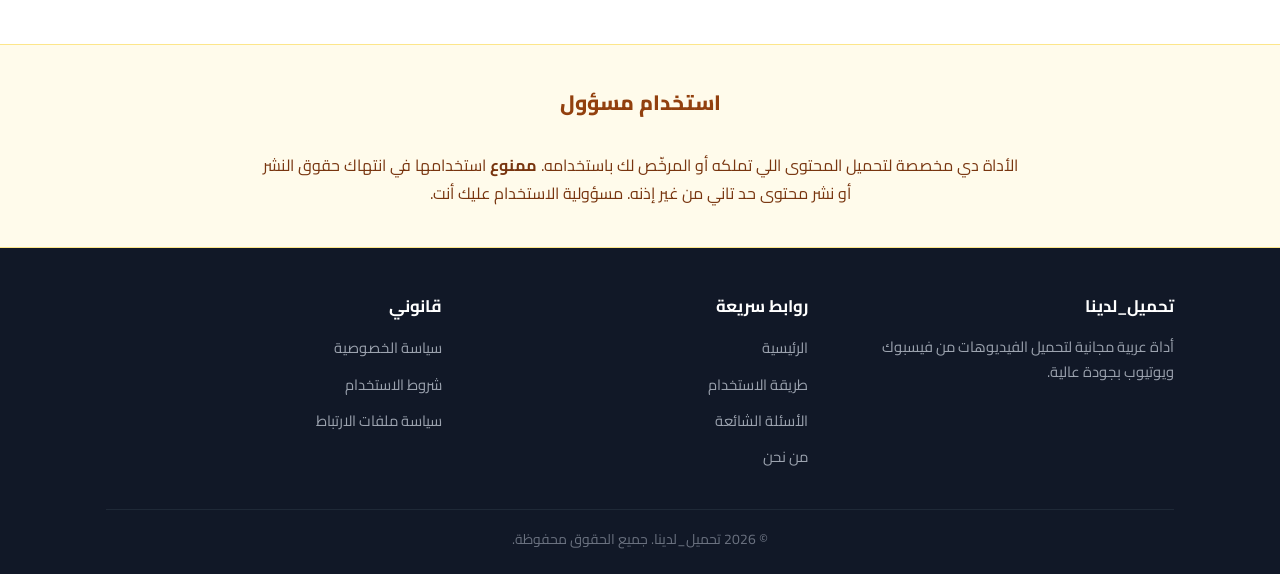
==== commit 77adbdba: "Replace empty AdSense slots with Adsterra banners (728x90, 300x250, 320x50)" ====
--- a/index.html
+++ b/index.html
@@ -81,15 +81,19 @@
     </div>
 </section>
 
-<!-- مساحة إعلانية علوية -->
+<!-- مساحة إعلانية علوية 728x90 -->
 <div class="ad-slot ad-top">
     <span class="ad-label">إعلان</span>
-    <ins class="adsbygoogle"
-         style="display:block"
-         data-ad-client="ca-pub-XXXXXXXXXXXXXXXX"
-         data-ad-slot="1111111111"
-         data-ad-format="auto"
-         data-full-width-responsive="true"></ins>
+    <script>
+      atOptions = {
+        'key' : '675f2aaf174779a281d4960ba1d218d5',
+        'format' : 'iframe',
+        'height' : 90,
+        'width' : 728,
+        'params' : {}
+      };
+    </script>
+    <script src="https://www.highrevenueformat.com/675f2aaf174779a281d4960ba1d218d5/invoke.js"></script>
 </div>
 
 <!-- المميزات -->
@@ -131,15 +135,19 @@
     </div>
 </section>
 
-<!-- مساحة إعلانية -->
+<!-- مساحة إعلانية 300x250 -->
 <div class="ad-slot">
     <span class="ad-label">إعلان</span>
-    <ins class="adsbygoogle"
-         style="display:block"
-         data-ad-client="ca-pub-XXXXXXXXXXXXXXXX"
-         data-ad-slot="2222222222"
-         data-ad-format="auto"
-         data-full-width-responsive="true"></ins>
+    <script>
+      atOptions = {
+        'key' : 'b7af6cf608fccdb156bf37189975a203',
+        'format' : 'iframe',
+        'height' : 250,
+        'width' : 300,
+        'params' : {}
+      };
+    </script>
+    <script src="https://www.highrevenueformat.com/b7af6cf608fccdb156bf37189975a203/invoke.js"></script>
 </div>
 
 <!-- طريقة الاستخدام -->
@@ -192,6 +200,21 @@
 </section>
 
 <!-- الأسئلة الشائعة -->
+<!-- مساحة إعلانية موبايل 320x50 -->
+<div class="ad-slot">
+    <span class="ad-label">إعلان</span>
+    <script>
+      atOptions = {
+        'key' : '5142dd7118e674d1e9561fe2e23da7ad',
+        'format' : 'iframe',
+        'height' : 50,
+        'width' : 320,
+        'params' : {}
+      };
+    </script>
+    <script src="https://www.highrevenueformat.com/5142dd7118e674d1e9561fe2e23da7ad/invoke.js"></script>
+</div>
+
 <section class="faq" id="faq">
     <div class="container narrow">
         <h2>الأسئلة الشائعة</h2>
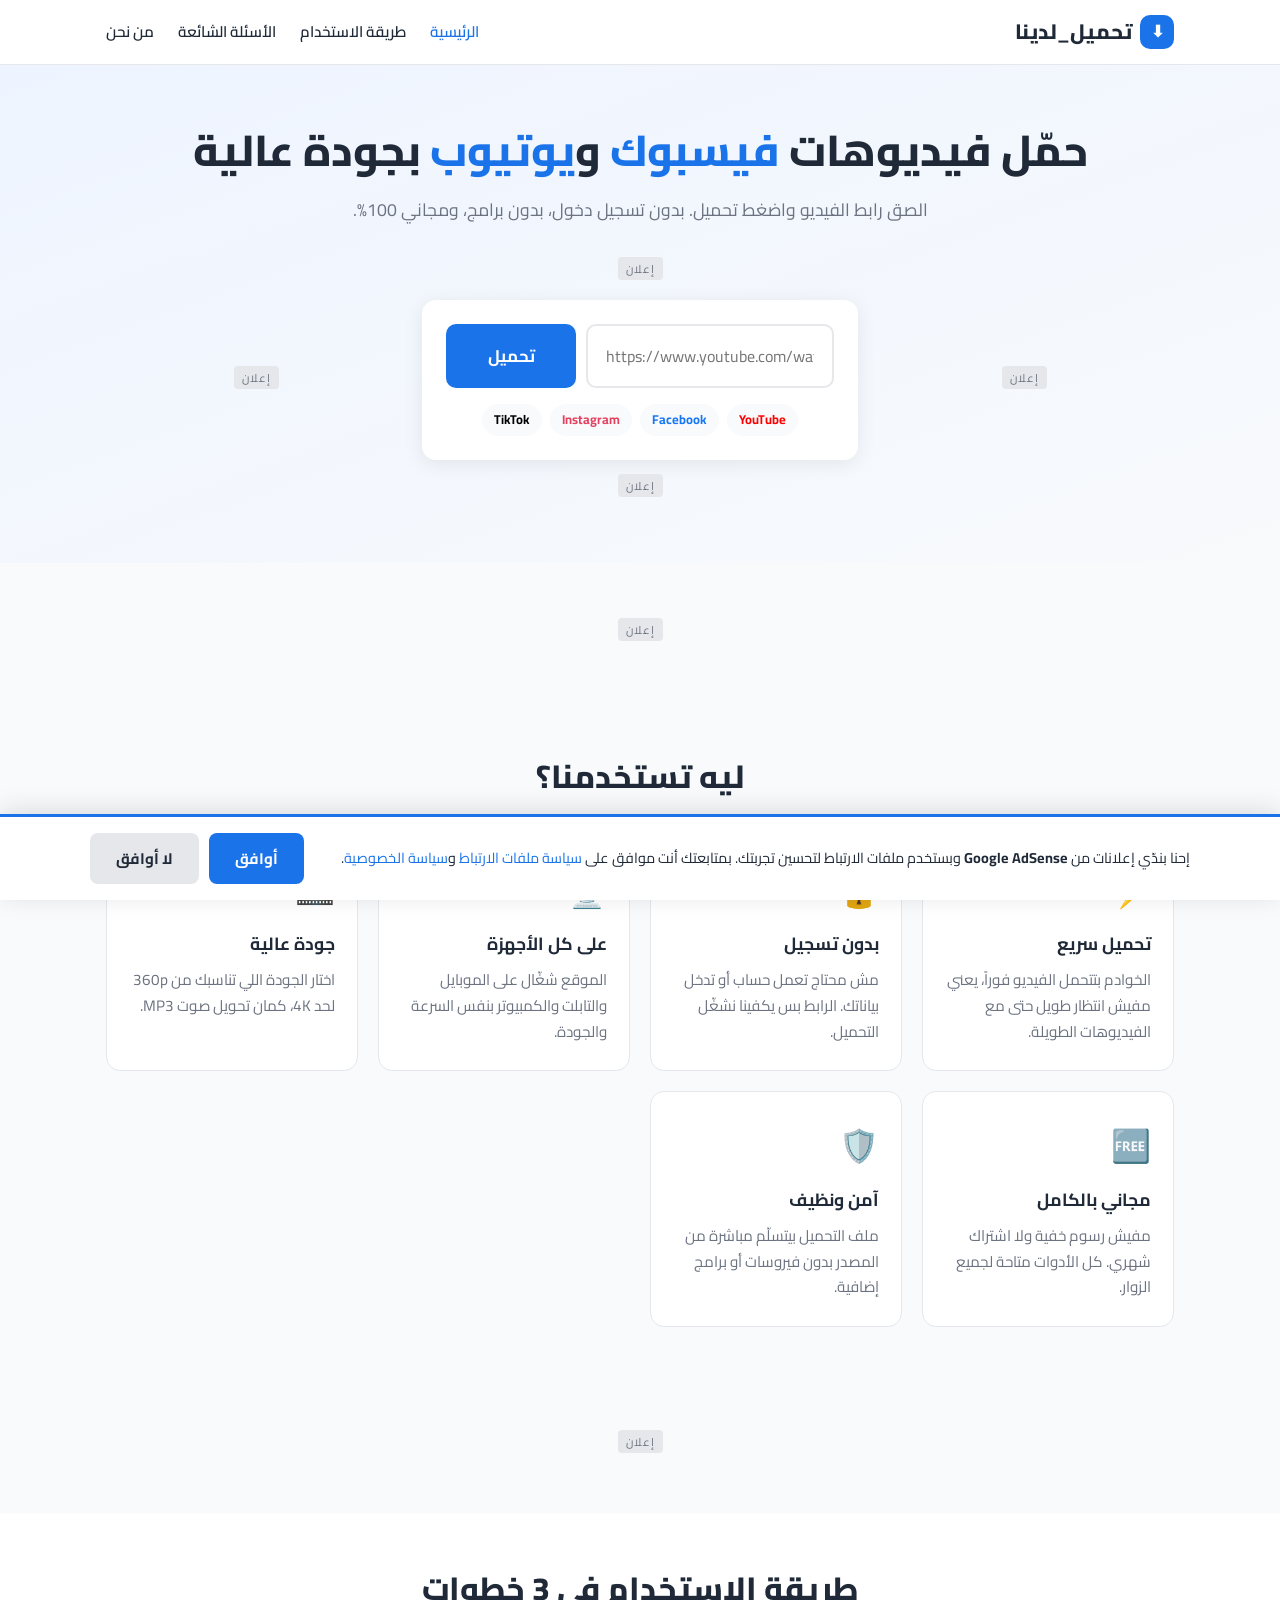
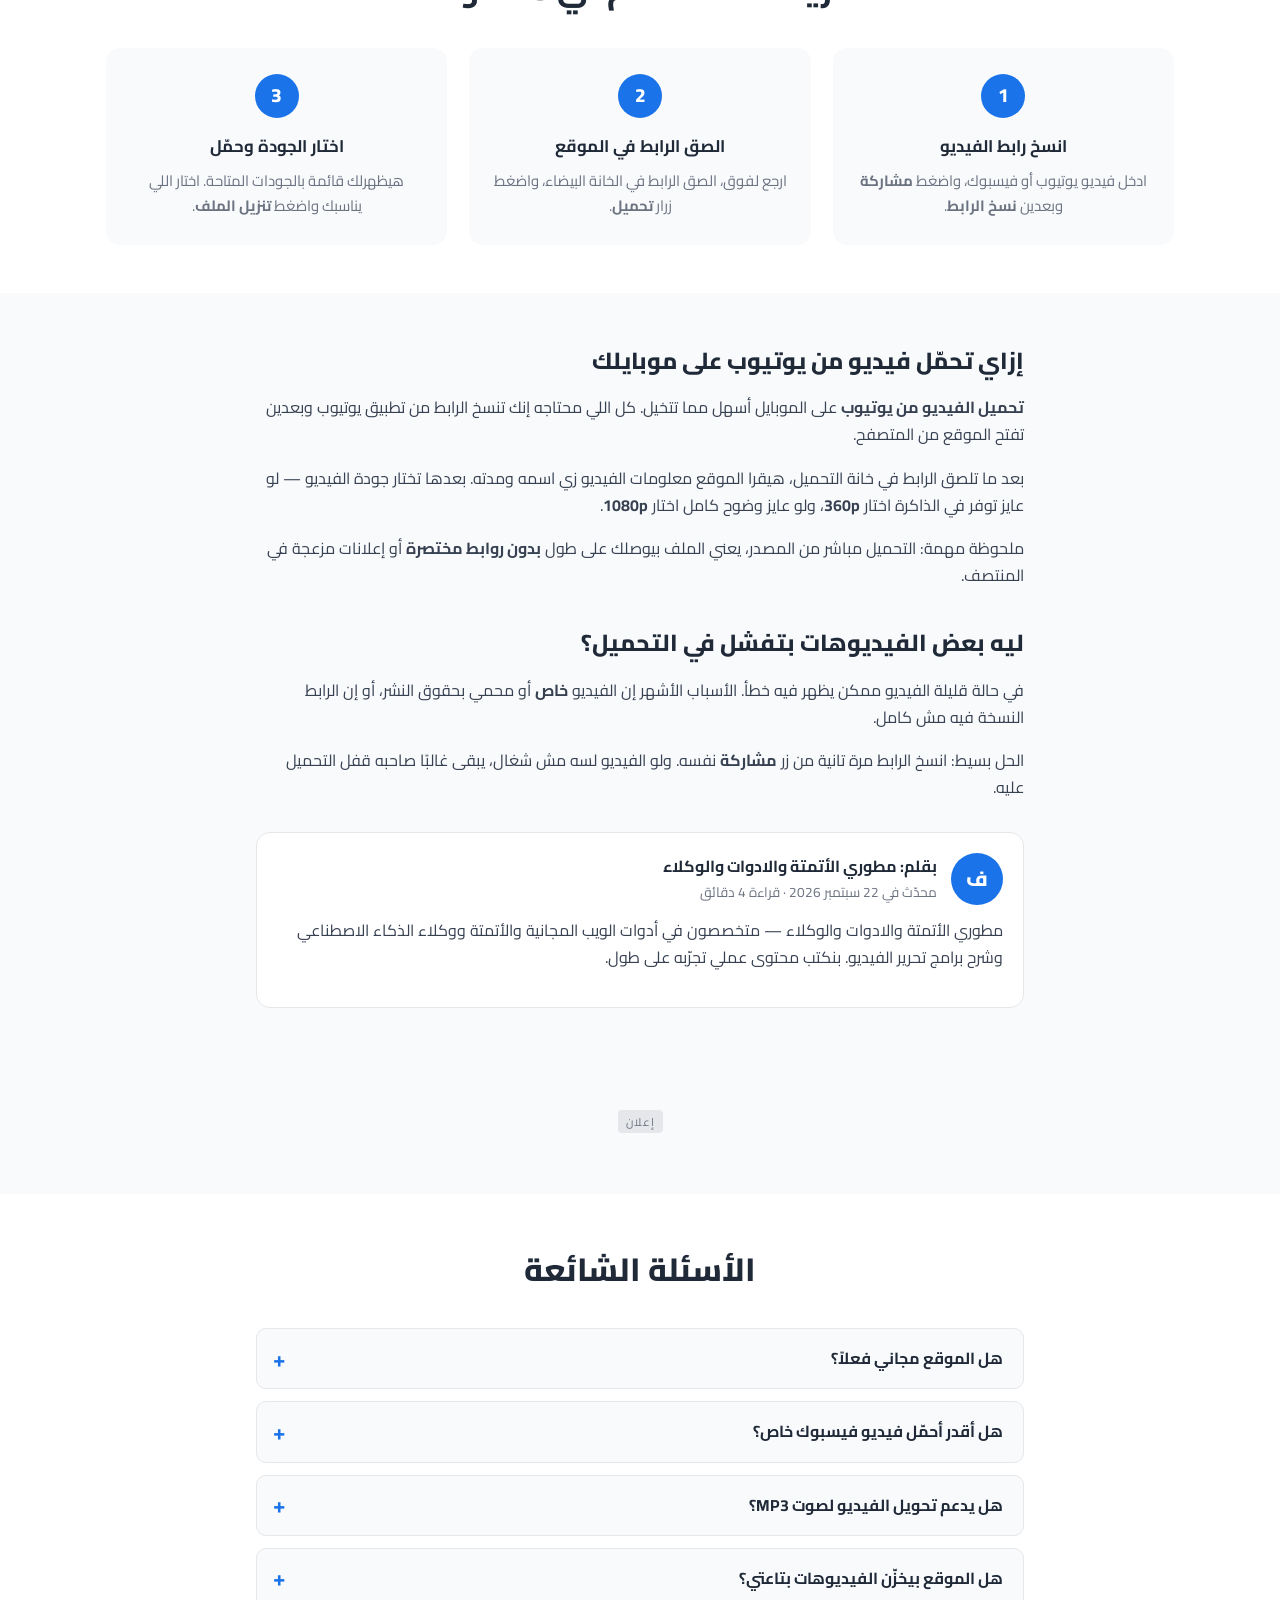
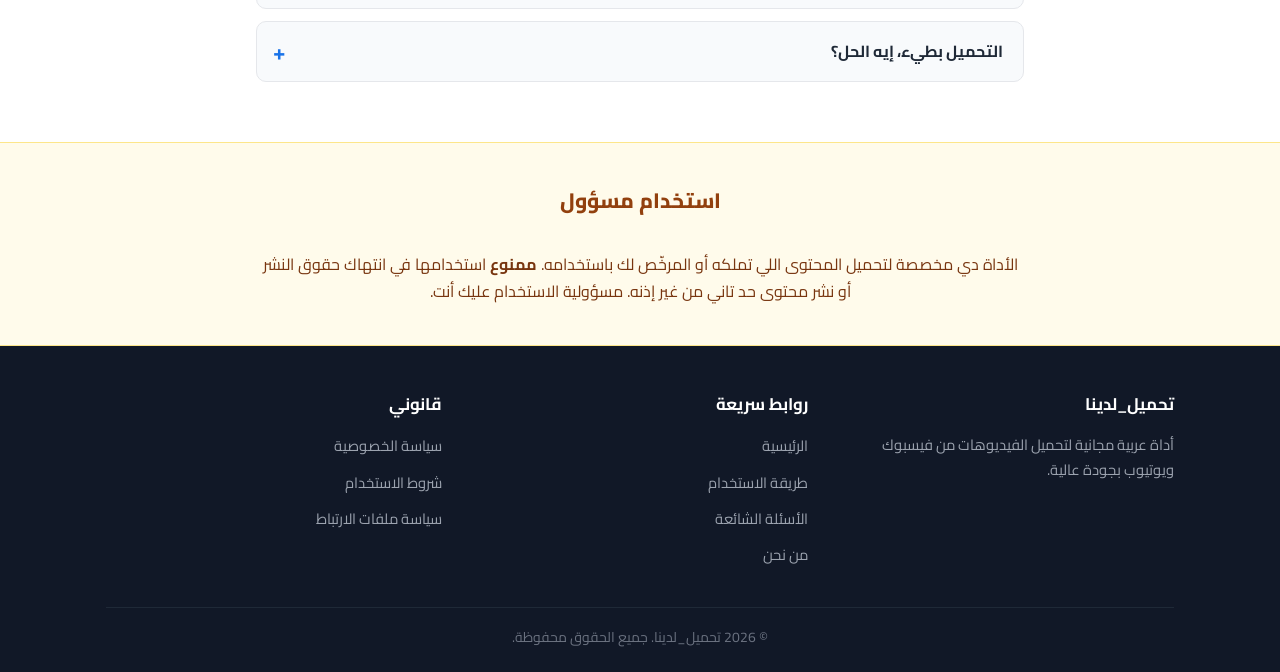
==== commit bbdd443b: "Add Adsterra ads around downloader box: 728x90 above, 300x250 sides, 320x50 below (responsive)" ====
--- a/index.html
+++ b/index.html
@@ -62,22 +62,89 @@
         <h1>حمّل فيديوهات <span class="highlight">فيسبوك</span> و<span class="highlight">يوتيوب</span> بجودة عالية</h1>
         <p class="hero-sub">الصق رابط الفيديو واضغط تحميل. بدون تسجيل دخول، بدون برامج، ومجاني 100%.</p>
 
-        <div class="downloader-box" id="downloader">
-            <div class="input-group">
-                <input type="url" id="videoUrl" class="url-input" placeholder="https://www.youtube.com/watch?v=..." aria-label="رابط الفيديو" autocomplete="off">
-                <button class="btn-download" id="downloadBtn">
-                    <span class="btn-text">تحميل</span>
-                    <span class="btn-spinner" hidden></span>
-                </button>
-            </div>
-            <div class="platform-tags">
-                <span class="tag tag-yt">YouTube</span>
-                <span class="tag tag-fb">Facebook</span>
-                <span class="tag tag-ig">Instagram</span>
-                <span class="tag tag-tt">TikTok</span>
-            </div>
-            <div class="result" id="result" hidden></div>
-        </div>
+        <!-- إعلان 728x90 أعلى مربع التحميل مباشرة -->
+        <div class="hero-ad-top">
+            <span class="ad-label">إعلان</span>
+            <script>
+              atOptions = {
+                'key' : '675f2aaf174779a281d4960ba1d218d5',
+                'format' : 'iframe',
+                'height' : 90,
+                'width' : 728,
+                'params' : {}
+              };
+            </script>
+            <script src="https://www.highrevenueformat.com/675f2aaf174779a281d4960ba1d218d5/invoke.js"></script>
+        </div>
+
+        <!-- التخطيط: إعلان جانبي + مربع التحميل + إعلان جانبي -->
+        <div class="downloader-wrapper">
+
+            <!-- إعلان جانبي يمين 300x250 -->
+            <div class="hero-ad-side hero-ad-right">
+                <span class="ad-label">إعلان</span>
+                <script>
+                  atOptions = {
+                    'key' : 'b7af6cf608fccdb156bf37189975a203',
+                    'format' : 'iframe',
+                    'height' : 250,
+                    'width' : 300,
+                    'params' : {}
+                  };
+                </script>
+                <script src="https://www.highrevenueformat.com/b7af6cf608fccdb156bf37189975a203/invoke.js"></script>
+            </div>
+
+            <!-- مربع التحميل الرئيسي -->
+            <div class="downloader-box" id="downloader">
+                <div class="input-group">
+                    <input type="url" id="videoUrl" class="url-input" placeholder="https://www.youtube.com/watch?v=..." aria-label="رابط الفيديو" autocomplete="off">
+                    <button class="btn-download" id="downloadBtn">
+                        <span class="btn-text">تحميل</span>
+                        <span class="btn-spinner" hidden></span>
+                    </button>
+                </div>
+                <div class="platform-tags">
+                    <span class="tag tag-yt">YouTube</span>
+                    <span class="tag tag-fb">Facebook</span>
+                    <span class="tag tag-ig">Instagram</span>
+                    <span class="tag tag-tt">TikTok</span>
+                </div>
+                <div class="result" id="result" hidden></div>
+            </div>
+
+            <!-- إعلان جانبي يسار 300x250 -->
+            <div class="hero-ad-side hero-ad-left">
+                <span class="ad-label">إعلان</span>
+                <script>
+                  atOptions = {
+                    'key' : 'b7af6cf608fccdb156bf37189975a203',
+                    'format' : 'iframe',
+                    'height' : 250,
+                    'width' : 300,
+                    'params' : {}
+                  };
+                </script>
+                <script src="https://www.highrevenueformat.com/b7af6cf608fccdb156bf37189975a203/invoke.js"></script>
+            </div>
+
+        </div>
+
+        <!-- إعلان 320x50 أسفل مربع التحميل -->
+        <div class="hero-ad-bottom">
+            <span class="ad-label">إعلان</span>
+            <script>
+              atOptions = {
+                'key' : '5142dd7118e674d1e9561fe2e23da7ad',
+                'format' : 'iframe',
+                'height' : 50,
+                'width' : 320,
+                'params' : {}
+              };
+            </script>
+            <script src="https://www.highrevenueformat.com/5142dd7118e674d1e9561fe2e23da7ad/invoke.js"></script>
+        </div>
+
     </div>
 </section>
 
--- a/css/style.css
+++ b/css/style.css
@@ -127,15 +127,58 @@
 }
 
 /* ===== صندوق التحميل ===== */
+
+/* Wrapper: إعلان يمين + مربع + إعلان يسار */
+.downloader-wrapper {
+    display: flex;
+    align-items: flex-start;
+    justify-content: center;
+    gap: 16px;
+    margin: 0 auto;
+    max-width: 1200px;
+}
+
+/* إعلانات hero أعلى وأسفل مربع التحميل */
+.hero-ad-top,
+.hero-ad-bottom {
+    display: flex;
+    flex-direction: column;
+    align-items: center;
+    margin: 0 auto 12px;
+    max-width: 100%;
+    overflow: hidden;
+}
+
+.hero-ad-top {
+    margin-bottom: 14px;
+}
+
+.hero-ad-bottom {
+    margin-top: 14px;
+}
+
+/* الإعلانات الجانبية بجوار مربع التحميل */
+.hero-ad-side {
+    flex-shrink: 0;
+    display: flex;
+    flex-direction: column;
+    align-items: center;
+    width: 300px;
+    align-self: center;
+}
+
+/* مربع التحميل الرئيسي */
 .downloader-box {
     background: var(--white);
     border-radius: var(--radius);
     box-shadow: var(--shadow);
     padding: 24px;
+    flex: 1;
+    min-width: 280px;
     max-width: 720px;
-    margin: 0 auto;
     text-align: right;
 }
+
 
 .input-group {
     display: flex;
@@ -684,6 +727,18 @@
     .consent-inner { flex-direction: column; align-items: stretch; text-align: center; }
     .consent-actions { justify-content: center; }
     .btn-consent { flex: 1; }
+
+    /* إخفاء الإعلانات الجانبية على الموبايل لتبقى مساحة الإدخال كاملة */
+    .hero-ad-side { display: none; }
+
+    /* إخفاء إعلان 728x90 على الشاشات الصغيرة لمنع التمرير الأفقي */
+    .hero-ad-top { display: none; }
+
+    /* الـ wrapper يصبح عمودي */
+    .downloader-wrapper { flex-direction: column; gap: 0; }
+
+    /* مربع التحميل يأخذ العرض الكامل */
+    .downloader-box { max-width: 100%; }
 }
 
 /* ===== تحسين الوصول ===== */
@@ -695,3 +750,14 @@
     outline: 3px solid var(--primary);
     outline-offset: 2px;
 }
+
+/* ===== شاشات التابلت: إخفاء الإعلانات الجانبية فقط ===== */
+@media (max-width: 1100px) and (min-width: 769px) {
+    .hero-ad-side { display: none; }
+    .downloader-box { max-width: 720px; flex: unset; margin: 0 auto; }
+}
+
+/* ===== شاشات كبيرة: إظهار إعلان 728x90 فقط إذا توفر المساحة ===== */
+@media (max-width: 800px) {
+    .hero-ad-top { display: none; }
+}
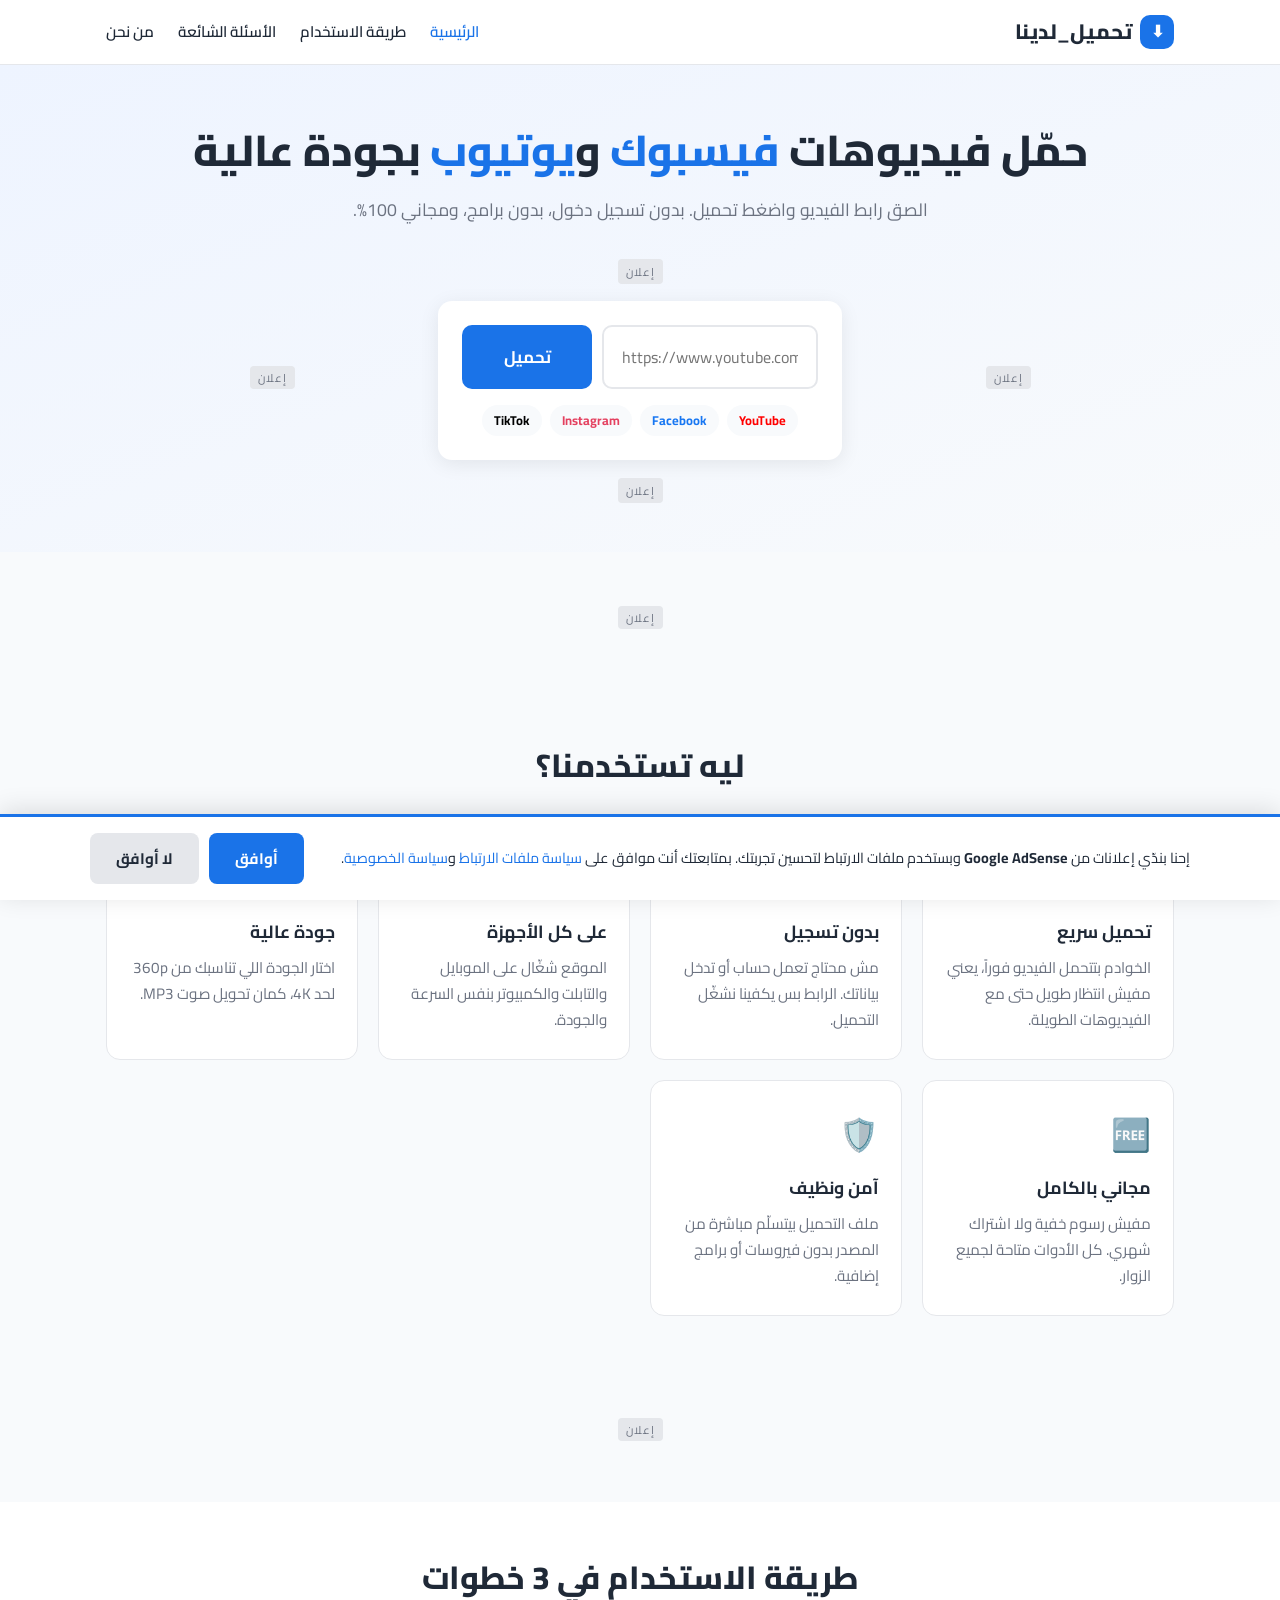
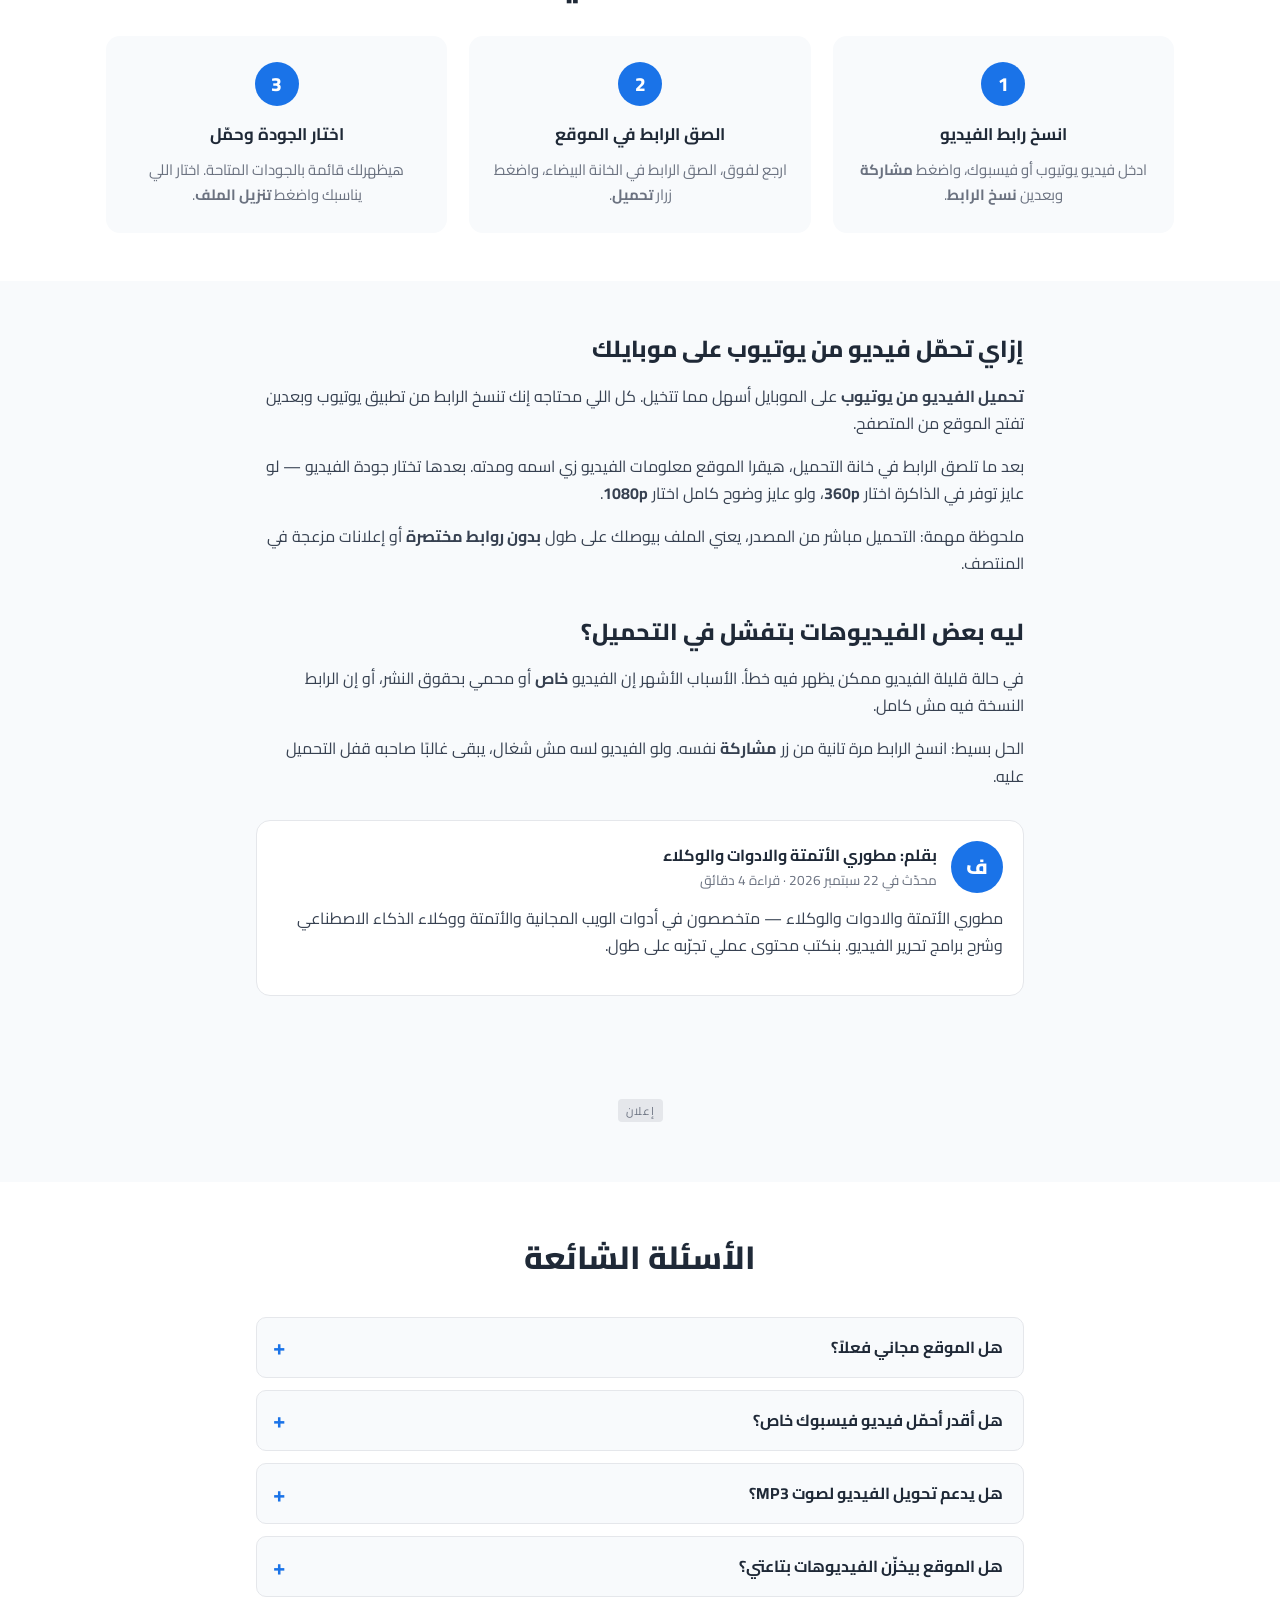
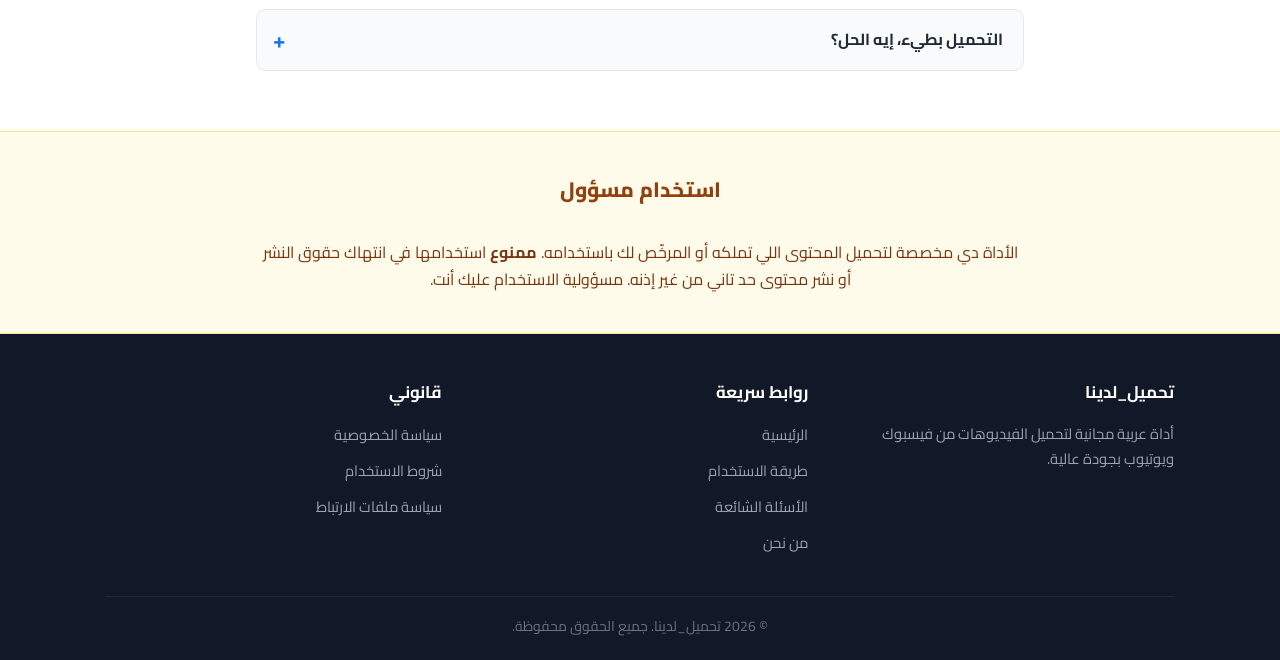
==== commit 9e7037d9: "Add Google Analytics 4 (G-QS78GX81TT) to all HTML pages" ====
--- a/index.html
+++ b/index.html
@@ -1,6 +1,16 @@
 <!DOCTYPE html>
 <html lang="ar" dir="rtl">
 <head>
+    <!-- Google tag (gtag.js) -->
+    <script async src="https://www.googletagmanager.com/gtag/js?id=G-QS78GX81TT"></script>
+    <script>
+      window.dataLayer = window.dataLayer || [];
+      function gtag(){dataLayer.push(arguments);}
+      gtag('js', new Date());
+
+      gtag('config', 'G-QS78GX81TT');
+    </script>
+    
     <!-- Monetag MultiTag -->
     <script src="https://quge5.com/88/tag.min.js" data-zone="284636" async data-cfasync="false"></script>
     <meta charset="UTF-8">
--- a/css/style.css
+++ b/css/style.css
@@ -108,6 +108,13 @@
     background: linear-gradient(160deg, #eef4ff 0%, #f8fafc 100%);
     padding: 56px 0 48px;
     text-align: center;
+    /* منع أي overflow أفقي داخل السيكشن */
+    overflow-x: hidden;
+}
+
+.hero .container {
+    padding: 0 16px;
+    box-sizing: border-box;
 }
 
 .hero h1 {
@@ -124,60 +131,69 @@
     font-size: 1.1rem;
     max-width: 640px;
     margin: 0 auto 32px;
+    padding: 0 8px;
 }
 
 /* ===== صندوق التحميل ===== */
 
-/* Wrapper: إعلان يمين + مربع + إعلان يسار */
+/* ─── الإعلانات فوق مربع التحميل (728x90) ─── */
+.hero-ad-top {
+    width: 100%;
+    max-width: 728px;
+    margin: 0 auto 16px;
+    text-align: center;
+    overflow: hidden;   /* يمنع أي تجاوز أفقي */
+}
+
+/* على الشاشات الأصغر من 728px: نُقلّص الإطار بـ CSS scale */
+.hero-ad-top iframe {
+    max-width: 100%;
+}
+
+/* ─── Wrapper: إعلان يمين + مربع + إعلان يسار ─── */
 .downloader-wrapper {
     display: flex;
-    align-items: flex-start;
+    align-items: center;
     justify-content: center;
-    gap: 16px;
+    gap: 12px;
     margin: 0 auto;
-    max-width: 1200px;
-}
-
-/* إعلانات hero أعلى وأسفل مربع التحميل */
-.hero-ad-top,
-.hero-ad-bottom {
-    display: flex;
-    flex-direction: column;
-    align-items: center;
-    margin: 0 auto 12px;
-    max-width: 100%;
-    overflow: hidden;
-}
-
-.hero-ad-top {
-    margin-bottom: 14px;
-}
-
-.hero-ad-bottom {
-    margin-top: 14px;
-}
-
-/* الإعلانات الجانبية بجوار مربع التحميل */
+    width: 100%;
+    box-sizing: border-box;
+}
+
+/* ─── الإعلانات الجانبية (300x250) ─── */
 .hero-ad-side {
     flex-shrink: 0;
     display: flex;
     flex-direction: column;
     align-items: center;
-    width: 300px;
-    align-self: center;
-}
-
-/* مربع التحميل الرئيسي */
+    /* مخفية افتراضياً على الشاشات الصغيرة — تُفعَّل بـ breakpoint أعلى */
+    display: none;
+}
+
+/* ─── مربع التحميل الرئيسي ─── */
 .downloader-box {
     background: var(--white);
     border-radius: var(--radius);
     box-shadow: var(--shadow);
     padding: 24px;
-    flex: 1;
-    min-width: 280px;
+    width: 100%;
     max-width: 720px;
+    box-sizing: border-box;
     text-align: right;
-}
+    flex: 1 1 auto;
+    min-width: 0;      /* يمنع flex overflow */
+}
+
+/* ─── إعلان أسفل مربع التحميل (320x50) ─── */
+.hero-ad-bottom {
+    width: 100%;
+    max-width: 320px;
+    margin: 16px auto 0;
+    text-align: center;
+    overflow: hidden;
+}
+
 
 
 .input-group {
@@ -188,7 +204,8 @@
 
 .url-input {
     flex: 1;
-    min-width: 220px;
+    min-width: 0;         /* يمنع overflow على الموبايل */
+    width: 100%;
     padding: 15px 18px;
     border: 2px solid var(--border);
     border-radius: 10px;
@@ -196,6 +213,7 @@
     font-family: inherit;
     direction: ltr;
     text-align: left;
+    box-sizing: border-box;
     transition: border-color .2s;
 }
 
@@ -728,17 +746,88 @@
     .consent-actions { justify-content: center; }
     .btn-consent { flex: 1; }
 
-    /* إخفاء الإعلانات الجانبية على الموبايل لتبقى مساحة الإدخال كاملة */
-    .hero-ad-side { display: none; }
-
-    /* إخفاء إعلان 728x90 على الشاشات الصغيرة لمنع التمرير الأفقي */
+    /* ── الإعلانات على الموبايل ── */
+
+    /* مربع التحميل بالعرض الكامل */
+    .downloader-box {
+        max-width: 100%;
+        padding: 18px 14px;
+    }
+
+    /* إخفاء إعلان 728x90 الكبير تماماً — يسبب overflow */
     .hero-ad-top { display: none; }
 
-    /* الـ wrapper يصبح عمودي */
-    .downloader-wrapper { flex-direction: column; gap: 0; }
-
-    /* مربع التحميل يأخذ العرض الكامل */
-    .downloader-box { max-width: 100%; }
+    /* إخفاء الإعلانات الجانبية — لا مكان لها على الموبايل */
+    .hero-ad-side { display: none !important; }
+
+    /* الـ wrapper يصبح عمود واحد بدون gap */
+    .downloader-wrapper {
+        flex-direction: column;
+        gap: 0;
+    }
+
+    /* إعلان 320x50 أسفل المربع — يناسب الموبايل تماماً */
+    .hero-ad-bottom {
+        max-width: 100%;
+        margin-top: 12px;
+        overflow: hidden;
+    }
+
+    /* منع أي iframe من تجاوز عرض الشاشة */
+    .hero-ad-bottom iframe {
+        max-width: 100% !important;
+        width: 100% !important;
+    }
+}
+
+/* ===== التابلت (769px – 1099px) ===== */
+@media (min-width: 769px) and (max-width: 1099px) {
+    /* الإعلانات الجانبية لا تتسع — نخفيها */
+    .hero-ad-side { display: none !important; }
+
+    /* مربع التحميل يأخذ العرض المريح */
+    .downloader-box {
+        flex: unset;
+        width: 100%;
+        max-width: 680px;
+        margin: 0 auto;
+    }
+
+    /* إعلان 728x90 — نُقلّصه إذا الشاشة أضيق منه */
+    .hero-ad-top {
+        max-width: 100%;
+        overflow: hidden;
+    }
+}
+
+/* ===== الشاشات الكبيرة (≥ 1100px) — Desktop Full ===== */
+@media (min-width: 1100px) {
+    /* إظهار الإعلانات الجانبية 300x250 */
+    .hero-ad-side {
+        display: flex;
+        flex-direction: column;
+        align-items: center;
+        flex-shrink: 0;
+        width: 300px;
+        align-self: center;
+    }
+
+    /* تثبيت حجم مربع التحميل ليبقى واسعاً بين الإعلانين */
+    .downloader-box {
+        flex: 1 1 auto;
+        min-width: 320px;
+        max-width: 720px;
+    }
+
+    /* wrapper يحتوي الثلاثة بشكل أفقي */
+    .downloader-wrapper {
+        flex-direction: row;
+        gap: 16px;
+        max-width: 1200px;
+        margin: 0 auto;
+        padding: 0 16px;
+        box-sizing: border-box;
+    }
 }
 
 /* ===== تحسين الوصول ===== */
@@ -751,13 +840,8 @@
     outline-offset: 2px;
 }
 
-/* ===== شاشات التابلت: إخفاء الإعلانات الجانبية فقط ===== */
-@media (max-width: 1100px) and (min-width: 769px) {
-    .hero-ad-side { display: none; }
-    .downloader-box { max-width: 720px; flex: unset; margin: 0 auto; }
-}
-
-/* ===== شاشات كبيرة: إظهار إعلان 728x90 فقط إذا توفر المساحة ===== */
-@media (max-width: 800px) {
-    .hero-ad-top { display: none; }
-}
+/* منع أي تمرير أفقي عام في الصفحة */
+body, html {
+    overflow-x: hidden;
+    max-width: 100%;
+}
